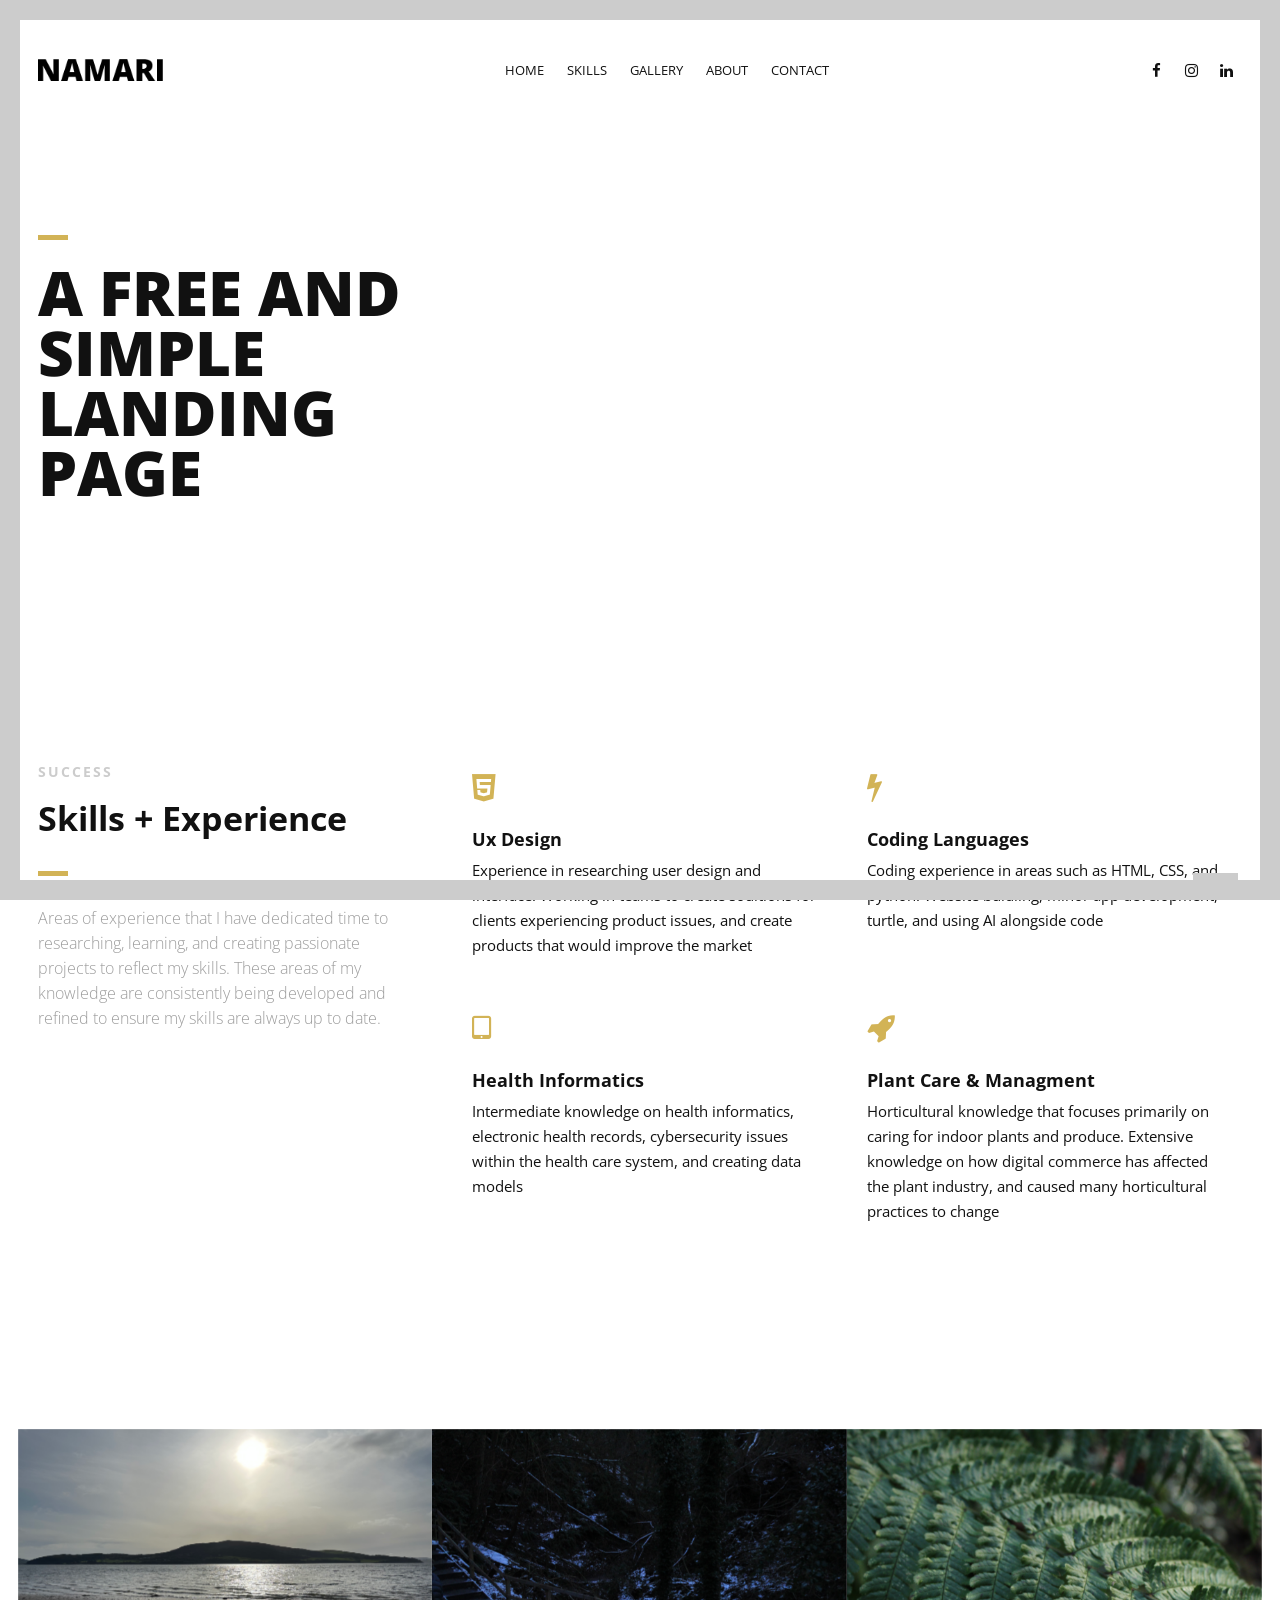
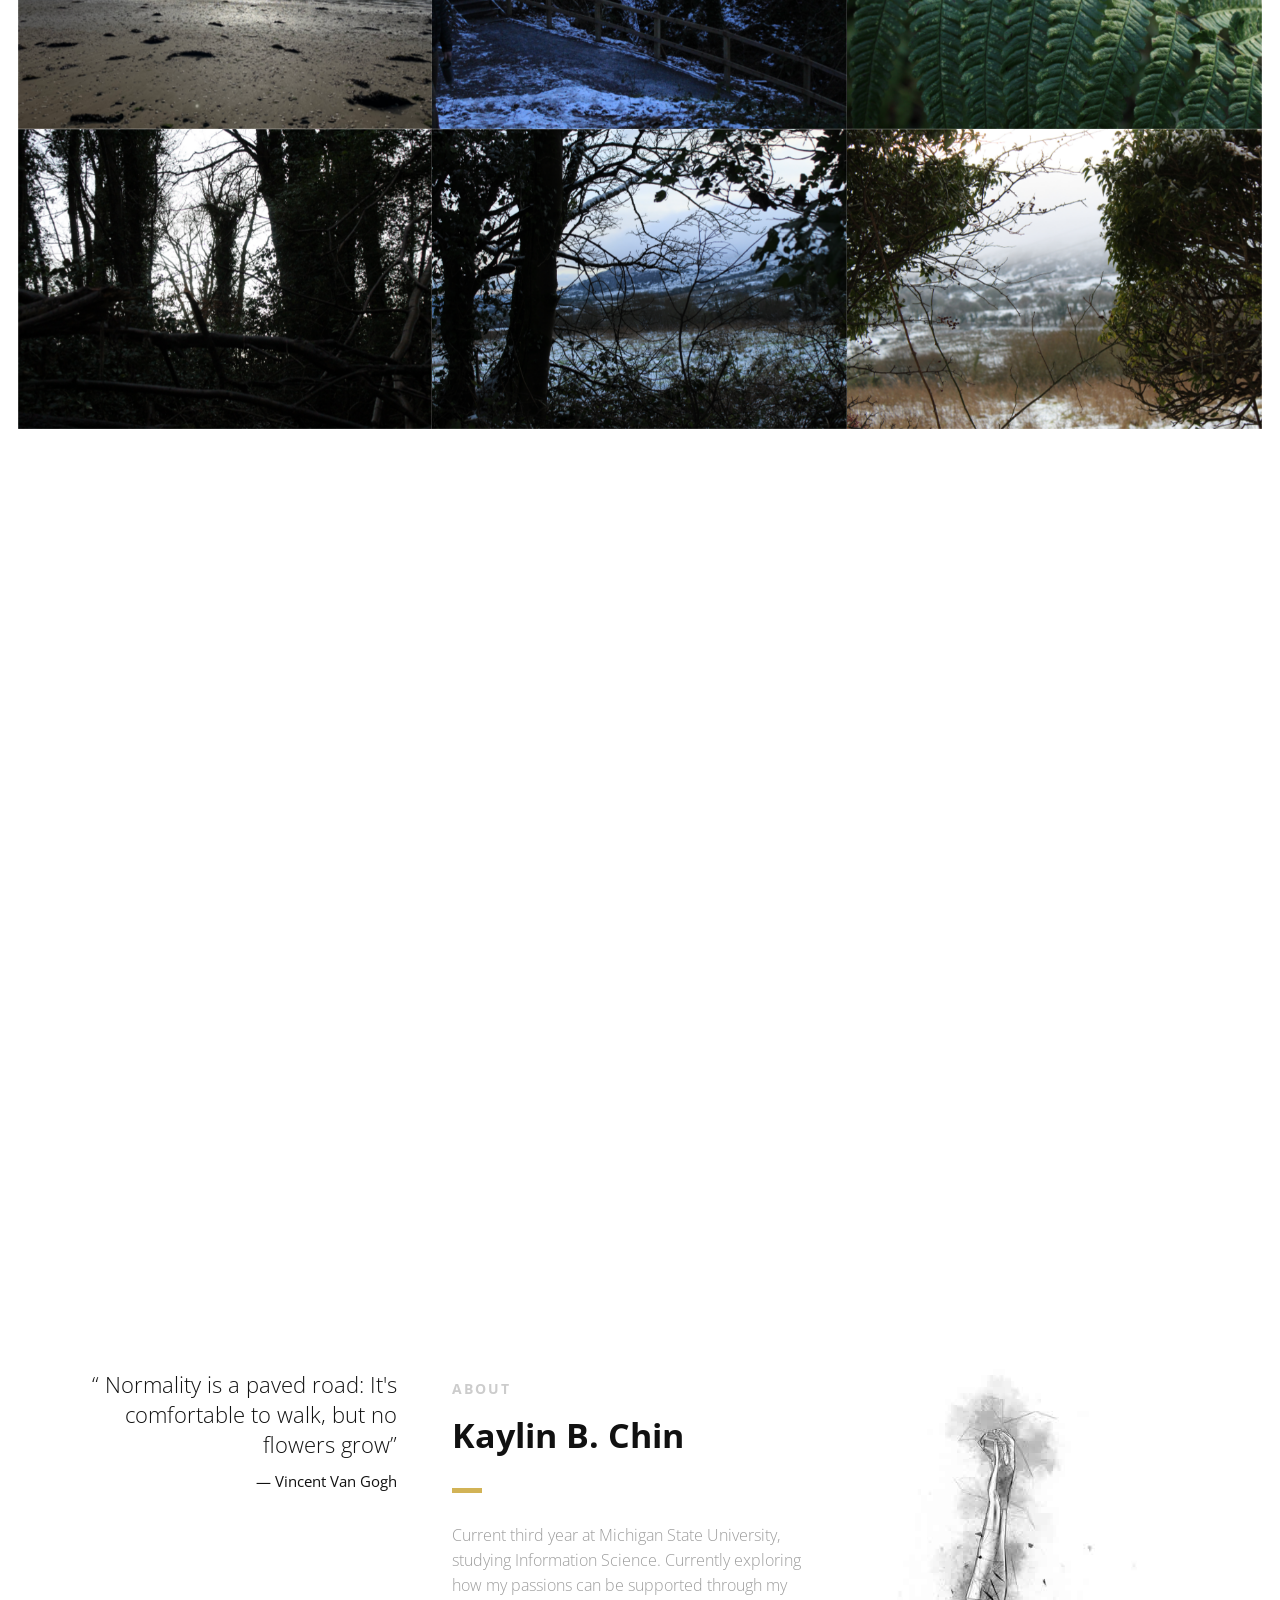
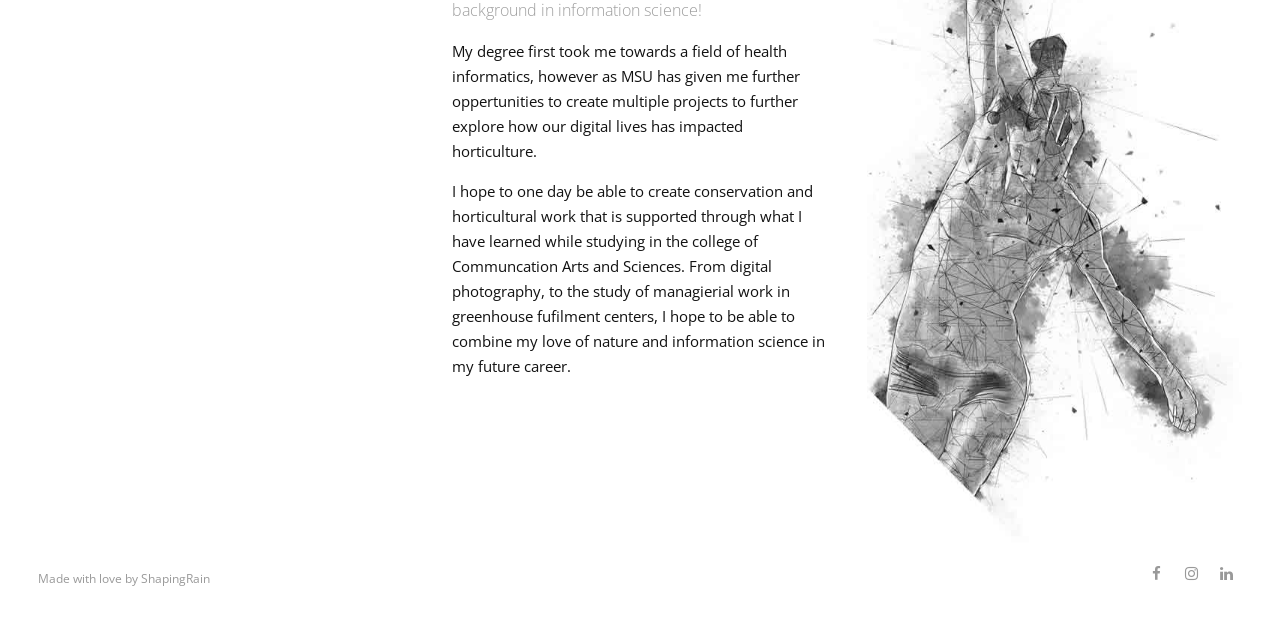
==== index.html @ 5a4e083d "skills disc" ====
<!DOCTYPE html>
<html>
<head lang="en">
    <meta charset="UTF-8">

    <!--Page Title-->
    <title>Namari - Free Landing Page Template</title>

    <!--Meta Keywords and Description-->
    <meta name="keywords" content="">
    <meta name="description" content="">
    <meta name="viewport" content="width=device-width, initial-scale=1.0, user-scalable=no"/>

    <!--Favicon-->
    <link rel="shortcut icon" href="images/favicon.ico" title="Favicon"/>

    <!-- Main CSS Files -->
    <link rel="stylesheet" href="css/style.css">

    <!-- Namari Color CSS -->
    <link rel="stylesheet" href="css/namari-color.css">

    <!--Icon Fonts - Font Awesome Icons-->
    <link rel="stylesheet" href="css/font-awesome.min.css">

    <!-- Animate CSS-->
    <link href="css/animate.css" rel="stylesheet" type="text/css">

    <!--Google Webfonts-->
    <link href='https://fonts.googleapis.com/css?family=Open+Sans:400,300,600,700,800' rel='stylesheet' type='text/css'>
</head>
<body>

<!-- Preloader -->
<div id="preloader">
    <div id="status" class="la-ball-triangle-path">
        <div></div>
        <div></div>
        <div></div>
    </div>
</div>
<!--End of Preloader-->

<div class="page-border" data-wow-duration="0.7s" data-wow-delay="0.2s">
    <div class="top-border wow fadeInDown animated" style="visibility: visible; animation-name: fadeInDown;"></div>
    <div class="right-border wow fadeInRight animated" style="visibility: visible; animation-name: fadeInRight;"></div>
    <div class="bottom-border wow fadeInUp animated" style="visibility: visible; animation-name: fadeInUp;"></div>
    <div class="left-border wow fadeInLeft animated" style="visibility: visible; animation-name: fadeInLeft;"></div>
</div>

<div id="wrapper">

    <header id="banner" class="scrollto clearfix" data-enllax-ratio=".5">
        <div id="header" class="nav-collapse">
            <div class="row clearfix">
                <div class="col-1">

                    <!--Logo-->
                    <div id="logo">

                        <!--Logo that is shown on the banner-->
                        <img src="images/logo.png" id="banner-logo" alt="Landing Page"/>
                        <!--End of Banner Logo-->

                        <!--The Logo that is shown on the sticky Navigation Bar-->
                        <img src="images/logo-2.png" id="navigation-logo" alt="Landing Page"/>
                        <!--End of Navigation Logo-->

                    </div>
                    <!--End of Logo-->

                    <aside>

                        <!--Social Icons in Header-->
                        <ul class="social-icons">
                            <li>
                                <a target="_blank" title="Facebook" href="https://www.facebook.com/profile.php?id=100092039207996">
                                    <i class="fa fa-facebook fa-1x"></i><span>Facebook</span>
                                </a>
                            </li>
                            <li>
                                <a target="_blank" title="Instagram" href="https://www.instagram.com/kaylin.c_/">
                                    <i class="fa fa-instagram fa-1x"></i><span>Instagram</span>
                                </a>
                            </li>
                            <li>
                                <a target="_blank" title="Linkedin" href="https://www.linkedin.com/in/kaylin-chin-30897630b/?skipRedirect=true">
                                    <i class="fa fa-linkedin fa-1x"></i><span>Linkedin</span>
                                </a>
                            </li>
                        </ul>
                        <!--End of Social Icons in Header-->

                    </aside>

                    <!--Main Navigation-->
                    <nav id="nav-main">
                        <ul>
                            <li>
                                <a href="#banner">Home</a>
                            </li>
                            <li>
                                <a href="#skills">Skills</a>
                            </li>
                            <li>
                                <a href="#gallery">Gallery</a>
                            </li>
                            <li>
                                <a href="#About">About</a>
                            </li>
                            <li>
                                <a href="/contact.html">Contact</a>
                            </li>
                        </ul>
                    </nav>
                    <!--End of Main Navigation-->

                    <div id="nav-trigger"><span></span></div>
                    <nav id="nav-mobile"></nav>

                </div>
            </div>
        </div><!--End of Header-->

        <!--Banner Content-->
        <div id="banner-content" class="row clearfix">

            <div class="col-38">

                <div class="section-heading">
                    <h1>A FREE AND SIMPLE LANDING PAGE</h1>
                </div>

            </div>

        </div><!--End of Row-->
    </header>

    <!--Main Content Area-->
    <main id="content">

        <!--Introduction-->
        <section id="skills" class="introduction scrollto">

            <div class="row clearfix">

                <div class="col-3">
                    <div class="section-heading">
                        <h3>SUCCESS</h3>
                        <h2 class="section-title">Skills + Experience</h2>
                        <p class="section-subtitle">Areas of experience that I have dedicated time to researching, learning, and creating passionate projects to reflect my skills. These areas of my knowledge are consistently being developed and refined to ensure my skills are always up to date.</p>
                    </div>

                </div>

                <div class="col-2-3">

                    <!--Icon Block 1-->
                    <div class="col-2 icon-block icon-top wow fadeInUp" data-wow-delay="0.1s">
                        <!--Icon-->
                        <div class="icon">
                            <i class="fa fa-html5 fa-2x"></i>
                        </div>
                        <!--Icon Block Description-->
                        <div class="icon-block-description">
                            <h4>Ux Design</h4>
                            <p>Experience in researching user design and interface. Working in teams to create soultions for clients experiencing product issues, and create products that would improve the market
                                </p>
                        </div>
                    </div>
                    <!--End of Icon Block-->

                    <!--Icon Block 2-->
                    <div class="col-2 icon-block icon-top wow fadeInUp" data-wow-delay="0.3s">
                        <!--Icon-->
                        <div class="icon">
                            <i class="fa fa-bolt fa-2x"></i>
                        </div>
                        <!--Icon Block Description-->
                        <div class="icon-block-description">
                            <h4>Coding Languages</h4>
                            <p>Coding experience in areas such as HTML, CSS, and python: Website buidling, minor app development, turtle, and using AI alongside code</p>
                        </div>
                    </div>
                    <!--End of Icon Block-->

                     <div class="clearfix"></div>

                    <!--Icon Block-->
                    <div class="col-2 icon-block icon-top wow fadeInUp" data-wow-delay="0.5s">
                        <!--Icon-->
                        <div class="icon">
                            <i class="fa fa-tablet fa-2x"></i>
                        </div>
                        <!--Icon Block Description-->
                        <div class="icon-block-description">
                            <h4>Health Informatics</h4>
                            <p>Intermediate knowledge on health informatics, electronic health records, cybersecurity issues within the health care system, and creating data models
                                </p>
                        </div>
                    </div>
                    <!--End of Icon Block-->

                    <!--Icon Block-->
                    <div class="col-2 icon-block icon-top wow fadeInUp" data-wow-delay="0.5s">
                        <!--Icon-->
                        <div class="icon">
                            <i class="fa fa-rocket fa-2x"></i>
                        </div>
                        <!--Icon Block Description-->
                        <div class="icon-block-description">
                            <h4>Plant Care &amp; Managment</h4>
                            <p>Horticultural knowledge that focuses primarily on caring for indoor plants and produce. Extensive knowledge on how digital commerce has affected the plant industry, and caused many horticultural practices to change 
                                </p>
                        </div>
                    </div>
                    <!--End of Icon Block-->

                </div>

            </div>


        </section>
        <!--End of Introduction-->


        <!--Gallery-->
        <aside id="gallery" class="row text-center scrollto clearfix" data-featherlight-gallery
                 data-featherlight-filter="a">

                <a href="images/myimage/beach.jpg" data-featherlight="image" class="col-3 wow fadeIn"
                   data-wow-delay="0.1s"><img src="images/myimage/beach.jpg" alt="beach"/></a>
                <a href="images/myimage/darkpath.jpg" data-featherlight="image" class="col-3 wow fadeIn"
                   data-wow-delay="0.3s"><img src="images/myimage/darkpath.jpg" alt="darkparth"/></a>
                <a href="images/myimage/fern.jpg" data-featherlight="image" class="col-3 wow fadeIn"
                   data-wow-delay="0.5s"><img src="images/myimage/fern.jpg" alt="fern"/></a>
                <a href="images/myimage/forest.jpg" data-featherlight="image" class="col-3 wow fadeIn"
                   data-wow-delay="1.1s"><img src="images/myimage/forest.jpg" alt="forest"/></a>
                <a href="images/myimage/lookthru.jpg" data-featherlight="image" class="col-3 wow fadeIn"
                   data-wow-delay="0.9s"><img src="images/myimage/lookthru.jpg" alt="lookthru"/></a>
                <a href="images/myimage/mountain1.jpg" data-featherlight="image" class="col-3 wow fadeIn"
                   data-wow-delay="0.7s"><img src="images/myimage/mountain1.jpg" alt="Landing Page"/></a>
        </aside>
        <!--End of Gallery-->
        <!--Gallery-->
        <aside id="gallery" class="row text-center scrollto clearfix" data-featherlight-gallery
                 data-featherlight-filter="a">

                <a href="images/myimage/GMG.jpg" data-featherlight="image" class="col-3 wow fadeIn"
                   data-wow-delay="0.1s"><img src="images/myimage/GMG.jpg" alt="Green Muse GH"/></a>
                <a href="images/myimage/romance.jpg" data-featherlight="image" class="col-3 wow fadeIn"
                   data-wow-delay="0.3s"><img src="images/myimage/romance.jpg" alt="romance"/></a>
                <a href="images/myimage/SMS4.jpg" data-featherlight="image" class="col-3 wow fadeIn"
                   data-wow-delay="0.5s"><img src="images/myimage/sms4.jpg" alt="sms4"/></a>
                <a href="images/myimage/Satis.jpg" data-featherlight="image" class="col-3 wow fadeIn"
                   data-wow-delay="1.1s"><img src="images/myimage/Satis.jpg" alt="satis"/></a>
                <a href="images/myimage/cyber.jpg" data-featherlight="image" class="col-3 wow fadeIn"
                   data-wow-delay="0.9s"><img src="images/myimage/cyber.jpg" alt="cyber"/></a>
                <a href="images/myimage/romanceessay.jpg" data-featherlight="image" class="col-3 wow fadeIn"
                   data-wow-delay="0.7s"><img src="images/myimage/romanceessay.jpg" alt="Landing Page"/></a>
        </aside>
        <!--End of Gallery-->

        <!--Content Section-->
        <div id="About" class="scrollto clearfix">

            <div class="row no-padding-bottom clearfix">


                <!--Content Left Side-->
                <div class="col-3">
                    <!--User Testimonial-->
                    <blockquote class="testimonial text-right bigtest">
                        <q> Normality is a paved road: It's comfortable to walk, but no flowers
                            grow</q>
                        <footer>— Vincent Van Gogh</footer>
                    </blockquote>
                    <!-- End of Testimonial-->

                </div>
                <!--End Content Left Side-->

                <!--Content of the Right Side-->
                <div class="col-3">
                    <div class="section-heading">
                        <h3>ABOUT</h3>
                        <h2 class="section-title">Kaylin B. Chin</h2>
                        <p class="section-subtitle">Current third year at Michigan State University, studying Information Science. Currently exploring how my passions can be supported through my background in information science!

                        </p>
                    </div>
                    <p>My degree first took me towards a field of health informatics, however as MSU has given me further oppertunities to create multiple projects to further explore how our digital lives has impacted horticulture. 
                    </p>
                    <p>
                       I hope to one day be able to create conservation and horticultural work that is supported through what I have learned while studying in the college of Communcation Arts and Sciences. From digital photography, to the study of managierial work in greenhouse fufilment centers, I hope to be able to combine my love of nature and information science in my future career. 
                    </p>
                </div>
                <!--End Content Right Side-->

                <div class="col-3">
                    <img src="images/dancer.jpg" alt="Dancer"/>
                </div>

            </div>


        </div>
    </main>
    <!--End Main Content Area-->


    <!--Footer-->
    <footer id="landing-footer" class="clearfix">
        <div class="row clearfix">

            <p id="copyright" class="col-2">Made with love by <a href="https://www.shapingrain.com">ShapingRain</a></p>

            <!--Social Icons in Footer-->
            <ul class="col-2 social-icons">
                <li>
                    <a target="_blank" title="Facebook" href="https://www.facebook.com/profile.php?id=100092039207996">
                        <i class="fa fa-facebook fa-1x"></i><span>Facebook</span>
                    </a>
                </li>
                <li>
                    <a target="_blank" title="Instagram" href="https://www.instagram.com/kaylin.c_/">
                        <i class="fa fa-instagram fa-1x"></i><span>Instagram</span>
                    </a>
                </li>
                <li>
                    <a target="_blank" title="Linkedin" href="https://www.linkedin.com/in/kaylin-chin-30897630b/?skipRedirect=true">
                        <i class="fa fa-linkedin fa-1x"></i><span>Linkedin</span>
                    </a>
                </li>
            </ul>
            <!--End of Social Icons in Footer-->
        </div>
    </footer>
    <!--End of Footer-->

</div>

<!-- Include JavaScript resources -->
<script src="js/jquery.1.8.3.min.js"></script>
<script src="js/wow.min.js"></script>
<script src="js/featherlight.min.js"></script>
<script src="js/featherlight.gallery.min.js"></script>
<script src="js/jquery.enllax.min.js"></script>
<script src="js/jquery.scrollUp.min.js"></script>
<script src="js/jquery.easing.min.js"></script>
<script src="js/jquery.stickyNavbar.min.js"></script>
<script src="js/jquery.waypoints.min.js"></script>
<script src="js/images-loaded.min.js"></script>
<script src="js/lightbox.min.js"></script>
<script src="js/site.js"></script>


</body>
</html>
---- css/style.css ----
/* Namari Landing Page v.1.1.0 Style Index - a free landing page by shapingrain.com

1. Default and Reset styles
- 1.1 Input Elements
2. Global elements
- 2.1 Header
- 2.2 Logo
- 2.3 Buttons
- 2.4 Navigation
- 2.5 Social Elements
- 2.6 Images
3. Fonts and Headings
4. Banner
- 4.1 SignUp Form
5. Content Elements
- 5.1 Icons
- 5.2 Parallax Elements
- 5.3 Divider
6. Landing Page Sections
- 6.1 Features
- 6.2 Testimonials
- 6.3 Gallery
- 6.4 Video
- 6.5 Clients
- 6.6 Pricing Table
7. Footer


/*------------------------------------------------------------------------------------------*/
/* 1. Defaults & Reset of specific styles across browsers */
/*------------------------------------------------------------------------------------------*/

*, *:before, *:after {
    -webkit-box-sizing: border-box;
    -moz-box-sizing: border-box;
    box-sizing: border-box;
}

body, div, dl, dt, dd, ul, ol, li, h1, h2, h3, h4, h5, h6, pre, form, blockquote, th, td {
    margin: 0;
    padding: 0;
    direction: ltr;
}

body {
    margin: 0;
    padding: 0;
    -webkit-font-smoothing: antialiased;
    overflow-x: hidden;
}

p {
    line-height: 25px;
}

.row img {
    height: auto;
    max-width: 100%;
}

a {
    text-decoration: none;
    line-height: inherit;
    -webkit-transition: opacity 0.3s ease-out;
    -moz-transition: opacity 0.3s ease-out;
    -o-transition: opacity 0.3s ease-out;
    transition: opacity 0.3s ease-out;
}

iframe {
    border: 0 !important;
}

.parallax-window {
    min-height: 400px;
    background: transparent;
}

figure {
    margin: 0;
}

/* Page Border */

.page-border {
    position: fixed;
    z-index: 999999;
    pointer-events: none;
}

.page-border .bottom-border, .page-border .left-border, .page-border .right-border, .page-border .top-border {
    background: #f3f3ef;
    position: fixed;
    z-index: 9999;
}

.page-border > .top-border, .page-border > .right-border, .page-border > .bottom-border, .page-border > .left-border {
    padding: 11px;
    background: #ccc;
}

.page-border .bottom-border, .page-border .top-border {
    width: 100%;
    padding: 10px;
    left: 0;
}

.page-border .left-border, .page-border .right-border {
    padding: 10px;
    height: 100%;
    top: 0;
}

.page-border .top-border {
    top: 0;
}

.page-border .right-border {
    right: 0;
}

.page-border .bottom-border {
    bottom: 0;
}

.page-border .left-border {
    left: 0;
}

#wrapper {
    margin:0 15px;
    padding: 15px 0;
    position: relative;
}


/* --------- 1.1 Input Elements ---------- */

input, textarea {
    border: 1px solid #e1e1e1;
    padding: 10px;
    -webkit-transition: all .3s linear;
    -moz-transition: all .3s linear;
    transition: all .3s linear;
    border-radius: 3px;
}

input {
    height: 40px;
    margin: 3px 0;
    outline: none;
    line-height: normal;
    font-size: 14px;
}

input[type="submit"] {
    cursor: pointer;
    border-style: solid;
    border-width: 2px;
    padding-top: 0;
    padding-bottom: 0;
}

select {
    border: 1px solid #e1e1e1;
    height: 40px;
    padding: 5px;
}

input:focus, textarea:focus {
    box-shadow: inset 0 1px 3px rgba(0, 0, 0, 0.1);
}

*:focus {
    outline: none;
}

/*------------------------------------------------------------------------------------------*/
/* 2. Layout Elements */
/*------------------------------------------------------------------------------------------*/

section {
    clear: both;
    overflow: visible;
}

/* Rows and Columns */

.row {
    max-width: 1245px;
    margin: 0 auto;
    padding: 75px 0;
    position: relative;
}

.no-padding-bottom .row, .no-padding-bottom div, .no-padding-bottom.row {
    padding-bottom: 0;
}

.no-padding-top.row, .no-padding-top div {
    padding-top: 0;
}

.big-padding-top {
    padding-top: 75px !important;
}

.big-padding-bottom {
    padding-bottom: 85px !important;
}

/* Targets all elements */

[class*='col-'] {
    float: left;
    padding: 20px;
}

#clients .col-2-3 [class*='col-'] {
    padding: 0;
}

/* Clearfix */

.clearfix:after {
    content: "";
    display: table;
    clear: both;
}

/* Main Widths */

.col-1 {
    width: 100%;
}

.col-2 {
    width: 50%;
}

.col-3 {
    width: 33.33%;
}

.col-4 {
    width: 25%;
}

.col-5 {
    width: 20%;
}

.col-6 {
    width: 16.6666666667%;
}

.col-7 {
    width: 14.2857142857%;
}

.col-8 {
    width: 12.5%;
}

.col-9 {
    width: 11.1111111111%;
}

.col-10 {
    width: 10%;
}

.col-11 {
    width: 9.09090909091%;
}

.col-12 {
    width: 8.33%;
}

.col-2-3 {
    width: 66.66%;
}

.col-3-4 {
    width: 75%;
}

.col-9-10 {
    width: 90%;
}

/* Golden Ratio */
.col-61 {
    width: 61.8%;
}

.col-38 {
    width: 38.2%;
}

/* --------- 2.1 Header --------- */

#header {
    height: 71px !important;
    overflow: visible;
    z-index: 9999;
    width: 100%;
    position: absolute !important;
}

#header .row {
    padding: 0;
}

#header aside {
    text-align: right;
}

#header ul {
    text-align: center;
}

#header li {
    display: inline-block;
    list-style: none;
    margin: 0;
}

/* --------- 2.2 Logo ---------- */

#logo {
    float: left;
    height: 71px;
    line-height: 66px;
    margin-right: 15px;
}

#logo h1, #logo h2 {
    display: inline-block;
}

#banner #logo h1 {
    font-size: 28px;
    margin-right: 10px;
    font-weight: 900;
    padding: 0;
}

#logo h2 {
    font-size: 18px;
    padding: 0;
}

#logo img {
    max-height: 22px;
    vertical-align: middle;
    margin-right: 15px;
}

#navigation-logo {
    display: none;
}

.nav-solid #logo #banner-logo {
    display: none;
}

.nav-solid #logo #navigation-logo {
    display: inline-block;
}

/* --------- 2.3 Buttons ---------- */

.call-to-action {
    padding: 35px 0 35px 0;
}

/*Style*/

.button {
    font-size: 16px;
    margin: 35px 0;
    padding: 11px 16px;
    -webkit-transition: all .3s linear;
    -moz-transition: all .3s linear;
    transition: all .3s linear;
    display: inline-block;
    border-width: 3px;
    border-style: solid;
}

/* Play Button */

#video-section {
    position:relative;
}

.play-video {
    height:110px;
    position:absolute;
    top:50%;
    margin-top:-110px;
    width:100%;
}

.play-icon {
    display: inline-block;
    font-size: 0px;
    cursor: pointer;
    margin: 45px auto;
    width: 110px;
    height: 110px;
    border-radius: 50%;
    text-align: center;
    position: relative;
    z-index: 1;
}

.play-icon:after {
    pointer-events: none;
    position: absolute;
    width: 100%;
    height: 100%;
    border-radius: 50%;
    content: '';
    -webkit-box-sizing: content-box;
    -moz-box-sizing: content-box;
    box-sizing: content-box;
}

.play-icon:before {
    font-family: 'fontawesome';
    content: '\f144';
    speak: none;
    font-size: 74px;
    line-height: 110px;
    font-style: normal;
    font-weight: normal;
    font-variant: normal;
    text-transform: none;
    display: block;
    -webkit-font-smoothing: antialiased;
    color:#fff;
}

.play-video .play-icon {
    background: rgba(255, 255, 255, 0.5);
    -webkit-transition: -webkit-transform ease-out 0.3s, background 0.4s;
    -moz-transition: -moz-transform ease-out 0.3s, background 0.4s;
    transition: transform ease-out 0.3s, background 0.4s;
}

.play-video .play-icon:after {
    top: 0;
    left: 0;
    padding: 0;
    z-index: -1;
    box-shadow: 0 0 0 2px rgba(255, 255, 255, 0.1);
    opacity: 0;
    -webkit-transform: scale(0.9);
    -moz-transform: scale(0.9);
    -ms-transform: scale(0.9);
    transform: scale(0.9);
}

.play-video .play-icon:hover {
    background: rgba(255, 255, 255, 0.05);
    -webkit-transform: scale(0.93);
    -moz-transform: scale(0.93);
    -ms-transform: scale(0.93);
    transform: scale(0.93);
    color: #fff;
}


/* --------- 2.4 Navigation ---------- */

#header {
    font-size: 13px;
}

#header aside {
    float: right;
}

#header nav ul {
    text-transform: uppercase;

}

#header nav a {
    height: 71px;
    line-height: 71px;
    display: block;
    padding: 0 10px;
}

#header nav a:hover {
    opacity: 0.6;
}

/*Navigation Solid*/

#header.nav-solid [class*='col-'] {
    padding: 0 20px;
}

#header.nav-solid {
    background: #fff;
    box-shadow: 2px 0px 3px rgba(0, 0, 0, 0.2);
    position: fixed !important;
    left:0;
}

#header.nav-solid nav a {
    border-bottom: 3px solid;
    border-color: #fff;
    -webkit-transition: all 0.3s ease-out;
    -moz-transition: all 0.3s ease-out;
    -o-transition: all 0.3s ease-out;
    transition: all 0.3s ease-out;
}

#header.nav-solid nav a:hover {
    opacity: 1;
}

/* Social Elements when Solid*/

#header.nav-solid .social-icons a {
    -webkit-transition: all 0.3s ease-out;
    -moz-transition: all 0.3s ease-out;
    -o-transition: all 0.3s ease-out;
    transition: all 0.3s ease-out;
    opacity: 0.5;
}

#header.nav-solid .social-icons a:hover {
    opacity: 1;
    color: #e4473c;
}

/* Responsive Nav Styling */

#nav-trigger {
    display: none;
    text-align: right;
}

#nav-trigger span {
    display: inline-block;
    width: 38px;
    height: 71px;
    color: #111;
    cursor: pointer;
    text-transform: uppercase;
    font-size: 22px;
    text-align: center;
    border-top-right-radius: 5px;
    border-top-left-radius: 5px;
    -webkit-transition: all 0.3s ease-out;
    -moz-transition: all 0.3s ease-out;
    -o-transition: all 0.3s ease-out;
    transition: all 0.3s ease-out;
}

#nav-trigger span:after {
    font-family: "fontAwesome";
    display: inline-block;
    width: 38px;
    height: 71px;
    line-height: 75px;
    text-align: center;
    content: "\f0c9";
    border-top-right-radius: 5px;
    border-top-left-radius: 5px;
}

#nav-trigger span.open:after {
    content: "\f00d";
}

#nav-trigger span:hover, .nav-solid #nav-trigger span.open:hover, .nav-solid #nav-trigger span:hover {
    opacity: 0.6;
}

#nav-trigger span.open, #nav-trigger span.open:hover {
    color: #111;
}

.nav-solid #nav-trigger span.open:hover {
    color: #999;
}

.nav-solid #nav-trigger span {
    color: #999;
    opacity: 1;
}

nav#nav-mobile {
    position: relative;
    display: none;
}

nav#nav-mobile ul {
    display: none;
    list-style-type: none;
    position: absolute;
    left: 0;
    right: 0;
    margin-left: -20px;
    margin-right: -20px;
    padding-top: 10px;
    padding-bottom: 10px;
    text-align: center;
    background-color: #fff;
    box-shadow: 0 5px 3px rgba(0, 0, 0, 0.2);
}

nav#nav-mobile ul:after {
    display: none;
}

nav#nav-mobile li {
    margin: 0 20px;
    float: none;
    text-align: left;
    border-bottom: 1px solid #e1e1e1;
}

nav#nav-mobile li:last-child {
    border-bottom: none;
}

.nav-solid nav#nav-mobile li {
    border-top: 1px solid #e1e1e1;
    border-bottom: none;
}

nav#nav-mobile a {
    display: block;
    padding: 12px 0;
    color: #333;
    width: 100%;
    height: auto;
    line-height: normal;
    display: block;
    border-bottom: none !important;
    -webkit-transition: all 0.3s ease-out;
    -moz-transition: all 0.3s ease-out;
    -o-transition: all 0.3s ease-out;
    transition: all 0.3s ease-out;
}

nav#nav-mobile a:hover {
    background: #fafafa;
    opacity: 1;
}

/* --------- 2.5 Social Elements ---------- */

#header .col-4 {
    text-align: right;
}

.social-icons {
    display: inline-block;
    list-style: none;
}

.social-icons a {
    display: inline-block;
    width: 32px;
    text-align: center;
}

.social-icons a:hover {
    opacity: 0.7;
}

.social-icons span {
    display: none;
}

#header .social-icons {
    margin-top: 27px;
}

/* --------- 2.6 Images ---------- */

/*Alignment*/

img {
    vertical-align: top;
}

.image-center {
    display: block;
    margin: 0 auto;
}

a img {
    border: none;
    -webkit-transition: all 0.3s ease-out;
    -moz-transition: all 0.3s ease-out;
    -o-transition: all 0.3s ease-out;
    transition: all 0.3s ease-out;
    -webkit-backface-visibility: hidden;
}

a img:hover {
    opacity: 0.7;
}

/*------------------------------------------------------------------------------------------*/
/* 3. Fonts */
/*------------------------------------------------------------------------------------------*/

h1 {
    padding: 20px 0;
}

h2 {
    padding: 14px 0;
}

h3 {
    padding: 10px 0;
}

h4 {
    padding: 7px 0;
}

h5 {
    padding: 7px 0;
}

h6 {
    padding: 7px 0;
}

/* Text Alignment */

.text-left {
    text-align: left;
}

.text-center {
    text-align: center;
}

.text-right {
    text-align: right;
}

/* Section Headings */

.section-heading {
    padding: 0 0 15px 0;
}

.section-subtitle {
    font-size: 18px;
    padding-top: 0;
}

.section-heading h3 {
    font-size: 14px;
    font-weight: bold;
    color: #ccc;
    letter-spacing: 2px;
    padding-bottom: 0;
}

/*------------------------------------------------------------------------------------------*/
/* 4. Banner */
/*------------------------------------------------------------------------------------------*/

#banner {
    background-size: cover;
}

#banner-content.row {
    padding-top: 170px;
    padding-bottom: 100px;
}

#banner h1 {
    padding-top: 5%;
}

#banner .section-heading:before {
    content: "";
    display: block;
    width: 30px;
    height: 5px;
    margin-top: 30px;
}



/*------------------------------------------------------------------------------------------*/
/* 5. Content Elements */
/*------------------------------------------------------------------------------------------*/

/* --------- 5.1 Icons ---------- */

/*Font Icon sizes*/

.fa-1x {
    font-size: 15px !important;
}

/*Icon Block*/

.icon-block {
    position: relative;
}

.icon-block h4 {
    font-weight: bold;
    padding-top: 0;
}

.icon-block .icon {
    position: absolute;
}

.icon-block p {
    margin-top: 0;
}

/* Icon Left*/

.icon-left .icon {
    left: 15;
}

.icon-left .icon-block-description {
    padding-left: 53px;
}

/* Icon Right */

.icon-right .icon {
    right: 15;
}

.icon-right .icon-block-description {
    padding-right: 53px;
}

/* Icon Above */

.icon-top {
    display: block;
}

.icon-top .icon {
    position: relative;
    display: block;
}

.icon-top .icon-block-description {
    padding-top: 25px;
}

/* --------- 5.2 Parallax Elements ---------- */

.banner-parallax-1, .banner-parallax-2, .banner-parallax-3 {
    min-height: 350px;
}

/* --------- 5.3 Divider ---------- */

.divider {
    position: relative;
    width: 40%;
    height: 20px;
    line-height: 20px;
    margin: 10px auto 5px auto;
    clear: both;
    text-align: center;
}

.divider-inner {
    position: absolute;
    height: 1px;
    width: 100%;
    top: 50%;
    margin-top: -1px;
    border-top: 1px solid;
    border-color: #e1e1e1;
}

.divider i {
    background: #fff;
    position: relative;
    top: -11px;
    padding: 0 5px 0 5px;
    color: #e1e1e1;
}

/*------------------------------------------------------------------------------------------*/
/* 6. Landing Page Sections */
/*------------------------------------------------------------------------------------------*/

/* --------- 6.1 Introduction ---------- */

.introduction img.featured {
    padding: 55px 0 0 0;
}

/* --------- 6.2 Features ---------- */

.features.row {
    padding-left: 5%;
    padding-right: 5%;
}

.features div:nth-child(4) {
    clear: both;
}

/* --------- 6.3 Testimonials ---------- */

.testimonial {
    padding: 15px;
}

blockquote {
    position: relative;
}

.testimonial img {
    max-height: 120px;
    border-radius: 250em;
}

.testimonial footer {
    padding-top: 12px;
}

/* Style Classic - Avatar above Testimonial */

.testimonial.classic img {
    display: inline-block;
    margin-bottom: 25px;
}

.testimonial.classic q {
    display: block;
}

.testimonial.classic footer:before {
    display: block;
    content: "";
    width: 30px;
    height: 4px;
    margin: 10px auto 15px auto;
}

/* Style Big */

.testimonial.bigtest {
    padding-top: 0;
}

.testimonial.bigtest q {
    font-size: 22px;
}

/* --------- 6.4 Gallery ---------- */

#gallery img {
    width: 100%;
    height: 300px;
    object-fit: cover;
}

#gallery [class*='col-'] {
    padding: 0;
}

#gallery a {
    display: inline-block;
    position: relative;
    overflow: hidden;
}

#gallery a:hover img {
    opacity: 0.15;
    -moz-backface-visibility: hidden;
}

#gallery a:before {
    font-size: 2.2em;
    font-style: normal;
    font-weight: normal;
    text-align: center;
    content: "+";
    width: 70px;
    height: 70px;
    border-radius: 100em;
    display: block;
    position: absolute;
    top: 55%;
    left: 50%;
    line-height: 72px;
    margin: -35px 0 0 -35px;
    opacity: 0;
    -webkit-transition: all .2s linear;
    -moz-transition: all .2s linear;
    transition: all .2s linear;
    vertical-align: middle;
}

#gallery a:hover:before {
    opacity: 1;
    top: 50%;
    left: 50%;
}

/**
 * Featherlight – ultra slim jQuery lightbox
 * Version 1.3.3 - http://noelboss.github.io/featherlight/
 *
 * Copyright 2015, Noël Raoul Bossart (http://www.noelboss.com)
 * MIT Licensed.
**/
@media all {
    .featherlight {
        display: none;

        /* dimensions: spanning the background from edge to edge */
        position: fixed;
        top: 0;
        right: 0;
        bottom: 0;
        left: 0;
        z-index: 2147483647; /* z-index needs to be >= elements on the site. */

        /* position: centering content */
        text-align: center;

        /* insures that the ::before pseudo element doesn't force wrap with fixed width content; */
        white-space: nowrap;

        /* styling */
        cursor: pointer;
        background: #333;
        /* IE8 "hack" for nested featherlights */
        background: rgba(0, 0, 0, 0);
    }

    /* support for nested featherlights. Does not work in IE8 (use JS to fix) */
    .featherlight:last-of-type {
        background: rgba(0, 0, 0, 0.8);
    }

    .featherlight:before {
        /* position: trick to center content vertically */
        content: '';
        display: inline-block;
        height: 100%;
        vertical-align: middle;
        margin-right: -0.25em;
    }

    .featherlight .featherlight-content {

        /* position: centering vertical and horizontal */
        text-align: left;
        vertical-align: middle;
        display: inline-block;

        /* dimensions: cut off images */
        overflow: auto;
        padding: 25px 0;
        border-bottom: 25px solid transparent;

        /* dimensions: handling small or empty content */
        min-width: 30%;

        /* dimensions: handling large content */
        margin-left: 5%;
        margin-right: 5%;
        max-height: 95%;

        /* styling */
        cursor: auto;

        /* reset white-space wrapping */
        white-space: normal;
    }

    /* contains the content */
    .featherlight .featherlight-inner {
        /* make sure its visible */
        display: block;
    }

    .featherlight .featherlight-close-icon {
        /* position: centering vertical and horizontal */
        position: absolute;
        z-index: 9999;
        top: 25px;
        right: 25px;

        /* dimensions: 25px x 25px */
        line-height: 25px;
        width: 25px;

        /* styling */
        cursor: pointer;
        text-align: center;
        color: #fff;
        font-family: "fontawesome";
        font-size: 22px;
        opacity: 0.5;
        -webkit-transition: all 0.3s ease-out;
        -moz-transition: all 0.3s ease-out;
        -o-transition: all 0.3s ease-out;
        transition: all 0.3s ease-out;
    }

    .featherlight .featherlight-close-icon:hover {
        opacity: 1;
    }

    .featherlight .featherlight-image {
        /* styling */
        max-height: 100%;
        max-width:100%;
    }

    .featherlight-iframe .featherlight-content {
        /* removed the border for image croping since iframe is edge to edge */
        border-bottom: 0;
        padding: 0;
    }

    .featherlight iframe {
        /* styling */
        border: none;
    }
}

/* handling phones and small screens */
@media only screen and (max-width: 1024px) {
    .featherlight .featherlight-content {
        /* dimensions: maximize lightbox with for small screens */
        margin-left: 10px;
        margin-right: 10px;
        max-height: 98%;

        padding: 10px 10px 0;
        border-bottom: 10px solid transparent;
    }

}

/* Gallery Styling */
@media all {
    .featherlight-next,
    .featherlight-previous {
        font-family: "fontawesome";
        font-size: 22px;
        display: block;
        position: absolute;
        top: 25px;
        right: 0;
        bottom: 0;
        left: 80%;
        cursor: pointer;
        /* preventing text selection */
        -webkit-touch-callout: none;
        -webkit-user-select: none;
        -khtml-user-select: none;
        -moz-user-select: none;
        -ms-user-select: none;
        user-select: none;
        /* IE9 hack, otherwise navigation doesn't appear */
        background: rgba(0, 0, 0, 0);
        -webkit-transition: all 0.3s ease-out;
        -moz-transition: all 0.3s ease-out;
        -o-transition: all 0.3s ease-out;
        transition: all 0.3s ease-out;
    }

    .featherlight-previous {
        left: 0;
        right: 80%;
    }

    .featherlight-next span,
    .featherlight-previous span {
        display: inline-block;
        opacity: 0.3;
        position: absolute;
        top: 50%;
        width: 100%;
        font-size: 80px;
        line-height: 80px;

        /* center vertically */
        margin-top: -40px;
        color: #fff;
        font-style: normal;
        font-weight: normal;
        -webkit-transition: all 0.3s ease-out;
        -moz-transition: all 0.3s ease-out;
        -o-transition: all 0.3s ease-out;
        transition: all 0.3s ease-out;
    }

    .featherlight-next span {
        text-align: right;
        left: auto;
        right: 7%;
    }

    .featherlight-previous span {
        text-align: left;
        left: 7%;
    }

    .featherlight-next:hover span,
    .featherlight-previous:hover span {
        display: inline-block;
        opacity: 1;
    }

    /* Hide navigation while loading */
    .featherlight-loading .featherlight-previous, .featherlight-loading .featherlight-next {
        display: none;
    }
}

/* Always display arrows on touch devices */
@media only screen and (max-device-width: 1024px) {
    .featherlight-next:hover,
    .featherlight-previous:hover {
        background: none;
    }

    .featherlight-next span,
    .featherlight-previous span {
        display: block;
    }
}

/* handling phones and small screens */
@media only screen and (max-width: 1024px) {
    .featherlight-next,
    .featherlight-previous {
        top: 10px;
        right: 10px;
        left: 85%;
    }

    .featherlight-previous {
        left: 10px;
        right: 85%;
    }

    .featherlight-next span,
    .featherlight-previous span {
        margin-top: -30px;
        font-size: 40px;
    }
}

/* --------- 6.5 Video ---------- */

#video-box {
    color:#fff;
    position:relative;
    overflow:hidden;
    text-align:center;
}

.video_container, .easyContainer {
    position: relative;
    padding-bottom: 56.25%; /* 16/9 ratio */
    margin: 0;
    padding-top: 0; /* IE6 workaround*/
    height: 0;
    overflow: hidden;
}

.video_container iframe, .video_container object, .video_container embed {
    position: absolute;
    top: 0;
    left: 0;
    width: 100% !important;
    height: 100% !important;
}

.slvj-lightbox iframe, .slvj-lightbox object, .slvj-lightbox embed {
    width: 100% !important;
    height: 529px !important;
}

.videojs-background-wrap {
    overflow: hidden;
    position: absolute;
    height: 100%;
    width: 100%;
    top: 0;
    left: 0;
    z-index: -998;
}

#slvj-window {
    width: 100%;
    min-height: 100%;
    z-index: 9999999999;
    background: rgba(0, 0, 0, 0.8);
    position: fixed;
    top: 0;
    left: 0;
}

#slvj-window,
#slvj-window * {
    -webkit-box-sizing: border-box;
    -moz-box-sizing: border-box;
    box-sizing: border-box;
}

#slvj-background-close {
    width: 100%;
    min-height: 100%;
    z-index: 31;
    position: fixed;
    top: 0;
    left: 0;
}

#slvj-back-lightbox {
    max-width: 940px;
    max-height: 529px;
    z-index: 32;
    text-align: center;
    margin: 0 auto;
}

.slvj-lightbox {
    width: 100%;
    height: 100%;
    margin: 0;
    z-index: 53;
}

#slvj-close-icon:before {
    font-family: "fontawesome";
    color: #fff;
    content: '\f00d';
    font-size: 22px;
    opacity: 0.5;
    -webkit-transition: all 0.3s ease-out;
    -moz-transition: all 0.3s ease-out;
    -o-transition: all 0.3s ease-out;
    transition: all 0.3s ease-out;
    z-index: 99999;
    height: 22px;
    width: 22px;
    position: absolute;
    top: 15px;
    right: 15px;
    cursor: pointer;
}

#slvj-close-icon:before:hover {
    opacity: 1;
    cursor: pointer;
}

/* --------- 6.6 Clients ---------- */

#contact-form {
    scroll-margin-top: 80px;
}


#contacts a {
    display: block;
    text-align: center;
    position: relative;
    text-transform: uppercase;
    font-weight: bold;
    color: #fff;
}

#contacts img {
    display: inline-block;
    padding: 15px 25px;
}

.contacts-overlay {
    background: rgba(0, 0, 0, 0.8);
    position: absolute;
    top: 0;
    right: 0;
    bottom: 0;
    left: 0;
    width: 100%;
    height: 100%;
    opacity: 0;
    -webkit-transition: all 0.3s ease-out;
    -moz-transition: all 0.3s ease-out;
    -o-transition: all 0.3s ease-out;
    transition: all 0.3s ease-out;
}

#contacts a:hover .client-overlay {
    opacity: 1;
}

.contacts-overlay span {
    position: absolute;
    top: 48%;
    left: 0;
    width: 100%;
    text-align: center;
    display: inline-block;
}

/* --------- 6.7 Pricing Table ---------- */

.pricing-block-content {
    background: #fff;
    padding: 25px 0 25px 0;
    box-shadow: 0px 1px 2px rgba(0, 0, 0, 0.07);
    transition: all 0.2s ease-in-out 0s;
    position: relative;
    border: 10px solid #fff;
}


.pricing-block ul {
    list-style: none;
    margin: 25px 0 25px 0;
}

.pricing-block li {
    padding: 14px 0;
    border-bottom: 1px dotted #e1e1e1;
}

.pricing-block li:last-of-type {
    border:none;
}

.pricing-block h3 {
    font-size:17px;
    text-transform:uppercase;
    padding-bottom:0;
}

.pricing-sub {
    font-style: italic;
    color:#ccc;
    margin:0 0 25px 0;
}

/*Price*/

.pricing {
    background: #f5f5f5;
    padding: 25px;
    position: relative;
}

.price {
    display: inline-block;
    font-size: 62px;
    font-weight: 700;
    position: relative;
}

.price span {
    position: absolute;
    top: 0;
    left: -20px;
    font-size: 22px;
}

.pricing  p {
    font-style:italic;
    color:#b4b4b4;
    line-height:auto;
    margin:0;
}



/*------------------------------------------------------------------------------------------*/
/* 7. Footer */
/*------------------------------------------------------------------------------------------*/

#landing-footer {
    clear: both;
}

#landing-footer .row {
    padding: 0;
}

#landing-footer p {
    margin: 0;
}

#landing-footer ul {
    list-style: none;
    text-align: right;
}

#landing-footer li {
    display: inline-block;
}

/* Scroll Up */

#scrollUp {
    bottom: 15px;
    right: 30px;
    width: 70px;
    height: 80px;
    margin-bottom: -10px;
    padding: 0 5px 20px 5px;
    text-align: center;
    text-decoration: none;
    color: #fff;
    -webkit-transition: margin-bottom 150ms linear;
    -moz-transition: margin-bottom 150ms linear;
    -o-transition: margin-bottom 150ms linear;
    transition: margin-bottom 150ms linear;
}

#scrollUp:hover {
    margin-bottom: 0;
}

#scrollUp:before {
    background: #ccc;
    font-family: "fontawesome";
    font-size: 2.4em;
    font-style: normal;
    font-weight: normal;
    text-align: center;
    color: #fff;
    width: 45px;
    height: 45px;
    display: inline-block;
    line-height: 45px;
    content: "\f106";
    opacity: 1;
}


/*!
 * Load Awesome v1.1.0 (http://github.danielcardoso.net/load-awesome/)
 * Copyright 2015 Daniel Cardoso <@DanielCardoso>
 * Licensed under MIT
 */
.la-ball-triangle-path,
.la-ball-triangle-path > div {
    position: relative;
    -webkit-box-sizing: border-box;
    -moz-box-sizing: border-box;
    box-sizing: border-box;
}

.la-ball-triangle-path {
    display: block;
    font-size: 0;
    color: #fff;
}

.la-ball-triangle-path.la-dark {
    color: #333;
}

.la-ball-triangle-path > div {
    display: inline-block;
    float: none;
    background-color: currentColor;
    border: 0 solid currentColor;
}

.la-ball-triangle-path {
    width: 32px;
    height: 32px;
}

.la-ball-triangle-path > div {
    position: absolute;
    top: 0;
    left: 0;
    width: 10px;
    height: 10px;
    border-radius: 100%;
}

.la-ball-triangle-path > div:nth-child(1) {
    -webkit-animation: ball-triangle-path-ball-one 2s 0s ease-in-out infinite;
    -moz-animation: ball-triangle-path-ball-one 2s 0s ease-in-out infinite;
    -o-animation: ball-triangle-path-ball-one 2s 0s ease-in-out infinite;
    animation: ball-triangle-path-ball-one 2s 0s ease-in-out infinite;
}

.la-ball-triangle-path > div:nth-child(2) {
    -webkit-animation: ball-triangle-path-ball-two 2s 0s ease-in-out infinite;
    -moz-animation: ball-triangle-path-ball-two 2s 0s ease-in-out infinite;
    -o-animation: ball-triangle-path-ball-two 2s 0s ease-in-out infinite;
    animation: ball-triangle-path-ball-two 2s 0s ease-in-out infinite;
}

.la-ball-triangle-path > div:nth-child(3) {
    -webkit-animation: ball-triangle-path-ball-tree 2s 0s ease-in-out infinite;
    -moz-animation: ball-triangle-path-ball-tree 2s 0s ease-in-out infinite;
    -o-animation: ball-triangle-path-ball-tree 2s 0s ease-in-out infinite;
    animation: ball-triangle-path-ball-tree 2s 0s ease-in-out infinite;
}

.la-ball-triangle-path.la-sm {
    width: 16px;
    height: 16px;
}

.la-ball-triangle-path.la-sm > div {
    width: 4px;
    height: 4px;
}

.la-ball-triangle-path.la-2x {
    width: 64px;
    height: 64px;
}

.la-ball-triangle-path.la-2x > div {
    width: 20px;
    height: 20px;
}

.la-ball-triangle-path.la-3x {
    width: 96px;
    height: 96px;
}

.la-ball-triangle-path.la-3x > div {
    width: 30px;
    height: 30px;
}

/*
 * Animations
 */
@-webkit-keyframes ball-triangle-path-ball-one {
    0% {
        -webkit-transform: translate(0, 220%);
        transform: translate(0, 220%);
    }
    17% {
        opacity: .25;
    }
    33% {
        opacity: 1;
        -webkit-transform: translate(110%, 0);
        transform: translate(110%, 0);
    }
    50% {
        opacity: .25;
    }
    66% {
        opacity: 1;
        -webkit-transform: translate(220%, 220%);
        transform: translate(220%, 220%);
    }
    83% {
        opacity: .25;
    }
    100% {
        opacity: 1;
        -webkit-transform: translate(0, 220%);
        transform: translate(0, 220%);
    }
}

@-moz-keyframes ball-triangle-path-ball-one {
    0% {
        -moz-transform: translate(0, 220%);
        transform: translate(0, 220%);
    }
    17% {
        opacity: .25;
    }
    33% {
        opacity: 1;
        -moz-transform: translate(110%, 0);
        transform: translate(110%, 0);
    }
    50% {
        opacity: .25;
    }
    66% {
        opacity: 1;
        -moz-transform: translate(220%, 220%);
        transform: translate(220%, 220%);
    }
    83% {
        opacity: .25;
    }
    100% {
        opacity: 1;
        -moz-transform: translate(0, 220%);
        transform: translate(0, 220%);
    }
}

@-o-keyframes ball-triangle-path-ball-one {
    0% {
        -o-transform: translate(0, 220%);
        transform: translate(0, 220%);
    }
    17% {
        opacity: .25;
    }
    33% {
        opacity: 1;
        -o-transform: translate(110%, 0);
        transform: translate(110%, 0);
    }
    50% {
        opacity: .25;
    }
    66% {
        opacity: 1;
        -o-transform: translate(220%, 220%);
        transform: translate(220%, 220%);
    }
    83% {
        opacity: .25;
    }
    100% {
        opacity: 1;
        -o-transform: translate(0, 220%);
        transform: translate(0, 220%);
    }
}

@keyframes ball-triangle-path-ball-one {
    0% {
        -webkit-transform: translate(0, 220%);
        -moz-transform: translate(0, 220%);
        -o-transform: translate(0, 220%);
        transform: translate(0, 220%);
    }
    17% {
        opacity: .25;
    }
    33% {
        opacity: 1;
        -webkit-transform: translate(110%, 0);
        -moz-transform: translate(110%, 0);
        -o-transform: translate(110%, 0);
        transform: translate(110%, 0);
    }
    50% {
        opacity: .25;
    }
    66% {
        opacity: 1;
        -webkit-transform: translate(220%, 220%);
        -moz-transform: translate(220%, 220%);
        -o-transform: translate(220%, 220%);
        transform: translate(220%, 220%);
    }
    83% {
        opacity: .25;
    }
    100% {
        opacity: 1;
        -webkit-transform: translate(0, 220%);
        -moz-transform: translate(0, 220%);
        -o-transform: translate(0, 220%);
        transform: translate(0, 220%);
    }
}

@-webkit-keyframes ball-triangle-path-ball-two {
    0% {
        -webkit-transform: translate(110%, 0);
        transform: translate(110%, 0);
    }
    17% {
        opacity: .25;
    }
    33% {
        opacity: 1;
        -webkit-transform: translate(220%, 220%);
        transform: translate(220%, 220%);
    }
    50% {
        opacity: .25;
    }
    66% {
        opacity: 1;
        -webkit-transform: translate(0, 220%);
        transform: translate(0, 220%);
    }
    83% {
        opacity: .25;
    }
    100% {
        opacity: 1;
        -webkit-transform: translate(110%, 0);
        transform: translate(110%, 0);
    }
}

@-moz-keyframes ball-triangle-path-ball-two {
    0% {
        -moz-transform: translate(110%, 0);
        transform: translate(110%, 0);
    }
    17% {
        opacity: .25;
    }
    33% {
        opacity: 1;
        -moz-transform: translate(220%, 220%);
        transform: translate(220%, 220%);
    }
    50% {
        opacity: .25;
    }
    66% {
        opacity: 1;
        -moz-transform: translate(0, 220%);
        transform: translate(0, 220%);
    }
    83% {
        opacity: .25;
    }
    100% {
        opacity: 1;
        -moz-transform: translate(110%, 0);
        transform: translate(110%, 0);
    }
}

@-o-keyframes ball-triangle-path-ball-two {
    0% {
        -o-transform: translate(110%, 0);
        transform: translate(110%, 0);
    }
    17% {
        opacity: .25;
    }
    33% {
        opacity: 1;
        -o-transform: translate(220%, 220%);
        transform: translate(220%, 220%);
    }
    50% {
        opacity: .25;
    }
    66% {
        opacity: 1;
        -o-transform: translate(0, 220%);
        transform: translate(0, 220%);
    }
    83% {
        opacity: .25;
    }
    100% {
        opacity: 1;
        -o-transform: translate(110%, 0);
        transform: translate(110%, 0);
    }
}

@keyframes ball-triangle-path-ball-two {
    0% {
        -webkit-transform: translate(110%, 0);
        -moz-transform: translate(110%, 0);
        -o-transform: translate(110%, 0);
        transform: translate(110%, 0);
    }
    17% {
        opacity: .25;
    }
    33% {
        opacity: 1;
        -webkit-transform: translate(220%, 220%);
        -moz-transform: translate(220%, 220%);
        -o-transform: translate(220%, 220%);
        transform: translate(220%, 220%);
    }
    50% {
        opacity: .25;
    }
    66% {
        opacity: 1;
        -webkit-transform: translate(0, 220%);
        -moz-transform: translate(0, 220%);
        -o-transform: translate(0, 220%);
        transform: translate(0, 220%);
    }
    83% {
        opacity: .25;
    }
    100% {
        opacity: 1;
        -webkit-transform: translate(110%, 0);
        -moz-transform: translate(110%, 0);
        -o-transform: translate(110%, 0);
        transform: translate(110%, 0);
    }
}

@-webkit-keyframes ball-triangle-path-ball-tree {
    0% {
        -webkit-transform: translate(220%, 220%);
        transform: translate(220%, 220%);
    }
    17% {
        opacity: .25;
    }
    33% {
        opacity: 1;
        -webkit-transform: translate(0, 220%);
        transform: translate(0, 220%);
    }
    50% {
        opacity: .25;
    }
    66% {
        opacity: 1;
        -webkit-transform: translate(110%, 0);
        transform: translate(110%, 0);
    }
    83% {
        opacity: .25;
    }
    100% {
        opacity: 1;
        -webkit-transform: translate(220%, 220%);
        transform: translate(220%, 220%);
    }
}

@-moz-keyframes ball-triangle-path-ball-tree {
    0% {
        -moz-transform: translate(220%, 220%);
        transform: translate(220%, 220%);
    }
    17% {
        opacity: .25;
    }
    33% {
        opacity: 1;
        -moz-transform: translate(0, 220%);
        transform: translate(0, 220%);
    }
    50% {
        opacity: .25;
    }
    66% {
        opacity: 1;
        -moz-transform: translate(110%, 0);
        transform: translate(110%, 0);
    }
    83% {
        opacity: .25;
    }
    100% {
        opacity: 1;
        -moz-transform: translate(220%, 220%);
        transform: translate(220%, 220%);
    }
}

@-o-keyframes ball-triangle-path-ball-tree {
    0% {
        -o-transform: translate(220%, 220%);
        transform: translate(220%, 220%);
    }
    17% {
        opacity: .25;
    }
    33% {
        opacity: 1;
        -o-transform: translate(0, 220%);
        transform: translate(0, 220%);
    }
    50% {
        opacity: .25;
    }
    66% {
        opacity: 1;
        -o-transform: translate(110%, 0);
        transform: translate(110%, 0);
    }
    83% {
        opacity: .25;
    }
    100% {
        opacity: 1;
        -o-transform: translate(220%, 220%);
        transform: translate(220%, 220%);
    }
}

@keyframes ball-triangle-path-ball-tree {
    0% {
        -webkit-transform: translate(220%, 220%);
        -moz-transform: translate(220%, 220%);
        -o-transform: translate(220%, 220%);
        transform: translate(220%, 220%);
    }
    17% {
        opacity: .25;
    }
    33% {
        opacity: 1;
        -webkit-transform: translate(0, 220%);
        -moz-transform: translate(0, 220%);
        -o-transform: translate(0, 220%);
        transform: translate(0, 220%);
    }
    50% {
        opacity: .25;
    }
    66% {
        opacity: 1;
        -webkit-transform: translate(110%, 0);
        -moz-transform: translate(110%, 0);
        -o-transform: translate(110%, 0);
        transform: translate(110%, 0);
    }
    83% {
        opacity: .25;
    }
    100% {
        opacity: 1;
        -webkit-transform: translate(220%, 220%);
        -moz-transform: translate(220%, 220%);
        -o-transform: translate(220%, 220%);
        transform: translate(220%, 220%);
    }
}

/*------------------------------------------------------------------------------------------*/
/* Responsive Elements */
/*------------------------------------------------------------------------------------------*/

/* =Media Queries for Nav
===============================*/
@media all and (max-width: 1024px) {
    #nav-trigger {
        display: block;
    }

    nav#nav-main {
        display: none;
    }

    nav#nav-mobile {
        display: block;
    }

    nav#nav-mobile li {
        display: block;
    }

    #header aside {
        display: none;
    }
}

/* Landscape mobile & down
===============================*/
@media (max-width: 480px) {

    #wrapper {
        margin:0;
        padding:0;
    }

    .page-border, #scrollUp, #scrollUp:before {
        display:none;
    }

    .row {
        padding: 15px !important;
    }

    .col-1, .col-2, .col-3, .col-4, .col-5, .col-6, .col-7, .col-8, .col-9, .col-10, .col-11, .col-12, .col-2-3, .col-3-4, .col-9-10, .col-61, .col-38, .row {
        width: 100%;
    }

    .col-1, .col-2, .col-3, .col-4, .col-5, .col-6, .col-7, .col-8, .col-9, .col-10, .col-11, .col-12, .col-2-3, .col-3-4, .col-9-10, .col-61, .col-38 {
        padding-right: 0;
        padding-left: 0;
    }

    /*-----------------Header Elements-----------------*/
    #header .row {
        padding: 0 15px !important;
    }

    #header.nav-solid [class*="col-"] {
        padding: 0;
    }

    /*Logo*/
    #logo h2 {
        padding: 0;
    }

    /* Social */
    #header aside {
        clear: both;
        padding: 0;
    }

    #header ul.social-icons {
        margin-top: 0;
    }

    #banner-content.row {
        padding-top: 85px !important;
    }

    /*-----------------Sections-----------------*/

    /* Call to Action*/
    .call-to-action {
        padding-bottom: 25px;
    }

    /* Video */
    .slvj-lightbox iframe, .slvj-lightbox object, .slvj-lightbox embed {
        height: 270px !important;
    }

    /* Footer */
    #landing-footer #copyright {
        float: left;
        width: 50%;
    }

    #landing-footer .social-icons {
        float: right;
        width: 50%;
    }

    /*-----------------Typography-----------------*/
    h1 {
        font-size: 38px;
    }

    #banner h1 {
        font-size: 48px;
    }

    /* Hide Elements */
    a#scrollUp {
        display: none !important;
    }

}

/* Mobile to Tablet Portrait
===============================*/
@media (min-width: 480px) and (max-width: 767px) {

    #wrapper {
        margin:0;
        padding:0;
    }

    .page-border, #scrollUp, #scrollUp:before {
        display:none;
    }


    .row {
        padding: 15px 0 !important;
    }

    .col-1, .col-2, .col-5, .col-7, .col-9, .col-11, .col-2-3, .col-3-4, .col-61, .col-38, .row {
        width: 100%;
    }

    .col-3, .col-4, .col-6, .col-8, .col-10, .col-12 {
        width: 50%;
    }

    /*-----------------Header Elements-----------------*/
    #header .row {
        padding: 0 !important;
    }

    #header aside {
        display: inline-block;
        position: absolute;
        top: 40px;
        right: 60px;
        padding-top:3px;
        padding-right: 5px;
    }

    #header.nav-solid aside {
        top: 20px;
    }

    #header aside ul {
        margin-top: 0 !important;
        padding-top: 6px;
    }

    #banner-content.row {
        padding-top: 85px !important;
    }

    /*Navigation*/
    nav#nav-mobile ul {
        margin-left: -40px;
        margin-right: -40px;
        padding-left: 20px;
        padding-right: 20px;
    }

    /*-----------------Sections-----------------*/

    /* Video */
    .slvj-lightbox iframe, .slvj-lightbox object, .slvj-lightbox embed {
        height: 370px !important;
    }

    /* Footer */
    #landing-footer #copyright {
        float: left;
        width: 50%;
    }

    #landing-footer .social-icons {
        float: right;
        width: 50%;
    }

}

/* Landscape Tablet to Desktop
===============================*/
@media (min-width: 768px) and (max-width: 1024px) {

    #wrapper {
        margin:0;
        padding:0;
    }

    .page-border {
        display:none;
    }

    .big-padding-top {
        padding-top: 45px !important;
    }

    /*-----------------Header Elements-----------------*/
    #header aside {
        display: inline-block;
        position: absolute;
        top: 40px;
        right: 60px;
        padding-top:3px;
        padding-right: 5px;
    }

    #header.nav-solid aside {
        top: 20px;
    }

    #header aside ul {
        margin-top: 0 !important;
        padding-top: 6px;
    }

    /*Navigation*/
    nav#nav-mobile ul {
        margin-left: -40px;
        margin-right: -40px;
        padding-left: 20px;
        padding-right: 20px;
    }

    /*-----------------Sections-----------------*/

    /* Video */
    .slvj-lightbox iframe, .slvj-lightbox object, .slvj-lightbox embed {
        height: 432px !important;
    }

}

#preloader {
    display: none !important;
}

body {
    overflow-y: auto !important;
}
---- css/namari-color.css ----
/* Namari Landing Page Dynamic Style Index

1. Website Default Styling
2. Navigation
3. Primary and Secondary Colors
4. Banner
5. Typography
6. Buttons
7. Footer


/*------------------------------------------------------------------------------------------*/
/* 1. Website Default Styling */
/*------------------------------------------------------------------------------------------*/


body {
    background:#fff;
}


/* Default Link Color */

a, .la-ball-triangle-path {
    color:#d2b356;
}

a:hover, #header.nav-solid nav a:hover {
    color:#d2b356;
}

/* Default Icon Color */

.icon i {
    color:#d2b356;
}

/* Border Color */

#banner .section-heading:before, .testimonial.classic footer:before {
    background: #d2b356;
}

.pricing-block-content:hover {
    border-color:#d2b356;
}


/*------------------------------------------------------------------------------------------*/
/* 2. Navigation */
/*------------------------------------------------------------------------------------------*/


/* Transparent Navigation Color on a Banner */

#header nav a, #header i {
    color:#111;
}


/* Navigation Colors when the Navigation is sticky and solid */ 

#header.nav-solid, #header.nav-solid a, #header.nav-solid i, #nav-mobile ul li a {
    color:#333;
}


/* Navigation Active State */

#header.nav-solid .active {
    color: #d2b356;
    border-color: #d2b356;
}    



/*------------------------------------------------------------------------------------------*/
/* 3. Primary and Secondary Colors */
/*------------------------------------------------------------------------------------------*/


/* Primary Background and Text Colors */

.primary-color, .featured .pricing {
    background-color:#d2b356;
}

.primary-color, .primary-color .section-title, .primary-color .section-subtitle, .featured .pricing, .featured .pricing p {
    color:#fff;    
}

.section-heading h2:after {
    background:#d2b356;
    content:"";
    display:block;
    width:30px;
    height:5px;
    margin-top:30px;
}

.text-center .section-heading h2:after {
    margin:30px auto 25px auto;
}

/* Primary Icon Colors */

.primary-color .icon i, .primary-color i {
    color:#fff;
}


/* Secondary Background and Text Colors */

.secondary-color {
    background-color:#f5f5f5;
}


/*------------------------------------------------------------------------------------------*/
/* 4. Banner */
/*------------------------------------------------------------------------------------------*/


/* Banner Background and Text Colors */

#banner {
    background: url("../images/banner-images/banner-image-1.jpg") no-repeat center top;
    background-size:cover;
}


/*------------------------------------------------------------------------------------------*/
/* 5. Typography */
/*------------------------------------------------------------------------------------------*/


body {
    font-family: 'Open Sans', sans-serif, Arial, Helvetica;
    font-size:15px;
    font-weight:normal;
    color:#111;
}

/* Logo, if you are using Fonts as Logo and not image

#logo h1 {
    font-family:;
    font-size:; 
    font-weight:;
    color:;
}

#logo h2 {
    font-family:;
    font-size:; 
    font-weight:;
    color:;
}

*/


/* Banner Typography */

#banner h1 {
    font-family: 'Open Sans', sans-serif, Arial, Helvetica;
    font-size:62px;
    line-height:60px;
    font-weight:800;
    color:#111;
}

#banner h2 {
    font-family: 'Open Sans', sans-serif, Arial, Helvetica;
    font-size:18px;
    font-weight:300;
    color:#111;
}


/* Section Title and Subtitle */

.section-title {
    font-family: 'Open Sans', sans-serif, Arial, Helvetica;
    font-size: 34px; 
    font-weight:700;
    color:#111;
}

.section-subtitle {
    font-family: 'Open Sans', sans-serif, Arial, Helvetica;
    font-size: 16px;
    font-weight:300;
    color:#9c9c9c;
}

/* Testimonial */

.testimonial q {
    font-family: 'Open Sans', sans-serif, Arial, Helvetica;
    font-size: 17px; 
    font-weight:300;
}

.testimonial.classic q, .testimonial.classic footer {
    color:#111;
}


/* Standard Headings h1-h6 */

h1 {
    font-family: 'Open Sans', sans-serif, Arial, Helvetica;
    font-size: 40px; 
    font-weight:300;
    color:#111;
}

h2 {
    font-family: 'Open Sans', sans-serif, Arial, Helvetica;
    font-size: 34px; 
    font-weight:300;
    color:#111;
}

h3 {
    font-family: 'Open Sans', sans-serif, Arial, Helvetica;
    font-size: 30px; 
    font-weight:700;
    color:#111;
}

h4 {
    font-family: 'Open Sans', sans-serif, Arial, Helvetica;
    font-size: 18px; 
    font-weight:400;
    color:#111;
}

h5 {
    font-family: 'Open Sans', sans-serif, Arial, Helvetica;
    font-size: 16px; 
    font-weight:400;
    color:#111;
}

h6 {
    font-family: 'Open Sans', sans-serif, Arial, Helvetica;
    font-size: 14px; 
    font-weight:400;
    color:#111;
}


/*------------------------------------------------------------------------------------------*/
/* 6. Buttons */
/*------------------------------------------------------------------------------------------*/

/* ----------Default Buttons---------- */


/* Button Text */

.button, input[type="submit"]  {
    font-family: 'Open Sans', sans-serif, Arial, Helvetica;
    font-size:14px;
    font-weight:bold;
    color:#111;
}


/* Button Color */

.button, input[type="submit"] {
    border-color:#111;
}


/* Button Hover Color */

.button:hover,  input[type="submit"]:hover {
    border-color:#d2b356;
    color:#d2b356;
}


/* ----------Banner Buttons---------- */


/* Button Text */

#banner .button {
    font-family: 'Open Sans', sans-serif, Arial, Helvetica;
    font-size:16px;
    color:#111;
}


/* Button Color */

#banner .button {
    border-color:#111;
}


/* Button Hover Color */

#banner .button:hover {
    color:#d2b356;
    border-color:#d2b356;
}


/*------------------------------------------------------------------------------------------*/
/* 7. Footer */
/*------------------------------------------------------------------------------------------*/

#landing-footer, #landing-footer p, #landing-footer a {
    font-family: 'Open Sans', sans-serif, Arial, Helvetica;
    font-size:12px;
    font-weight:normal;
    color:#999;
}

/* Footer Icon Color */

#landing-footer i {
    color:#999;
}
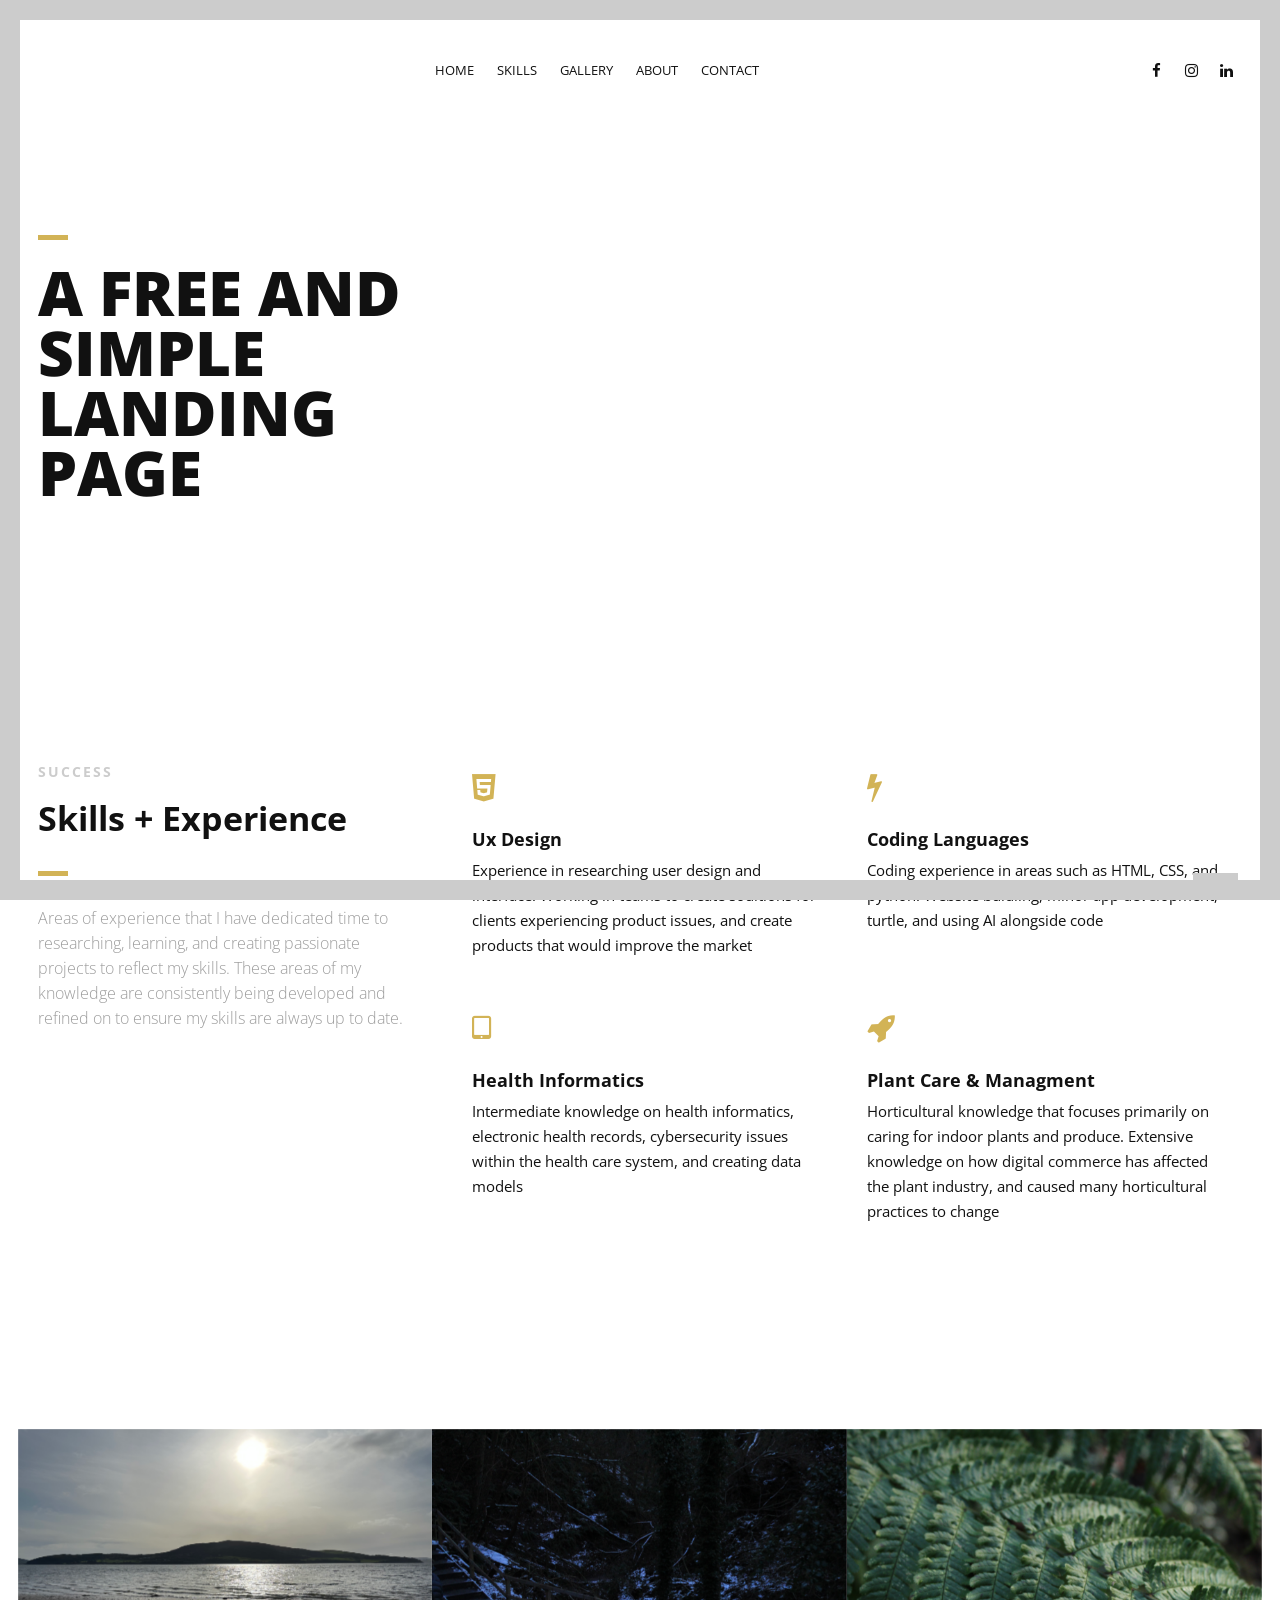
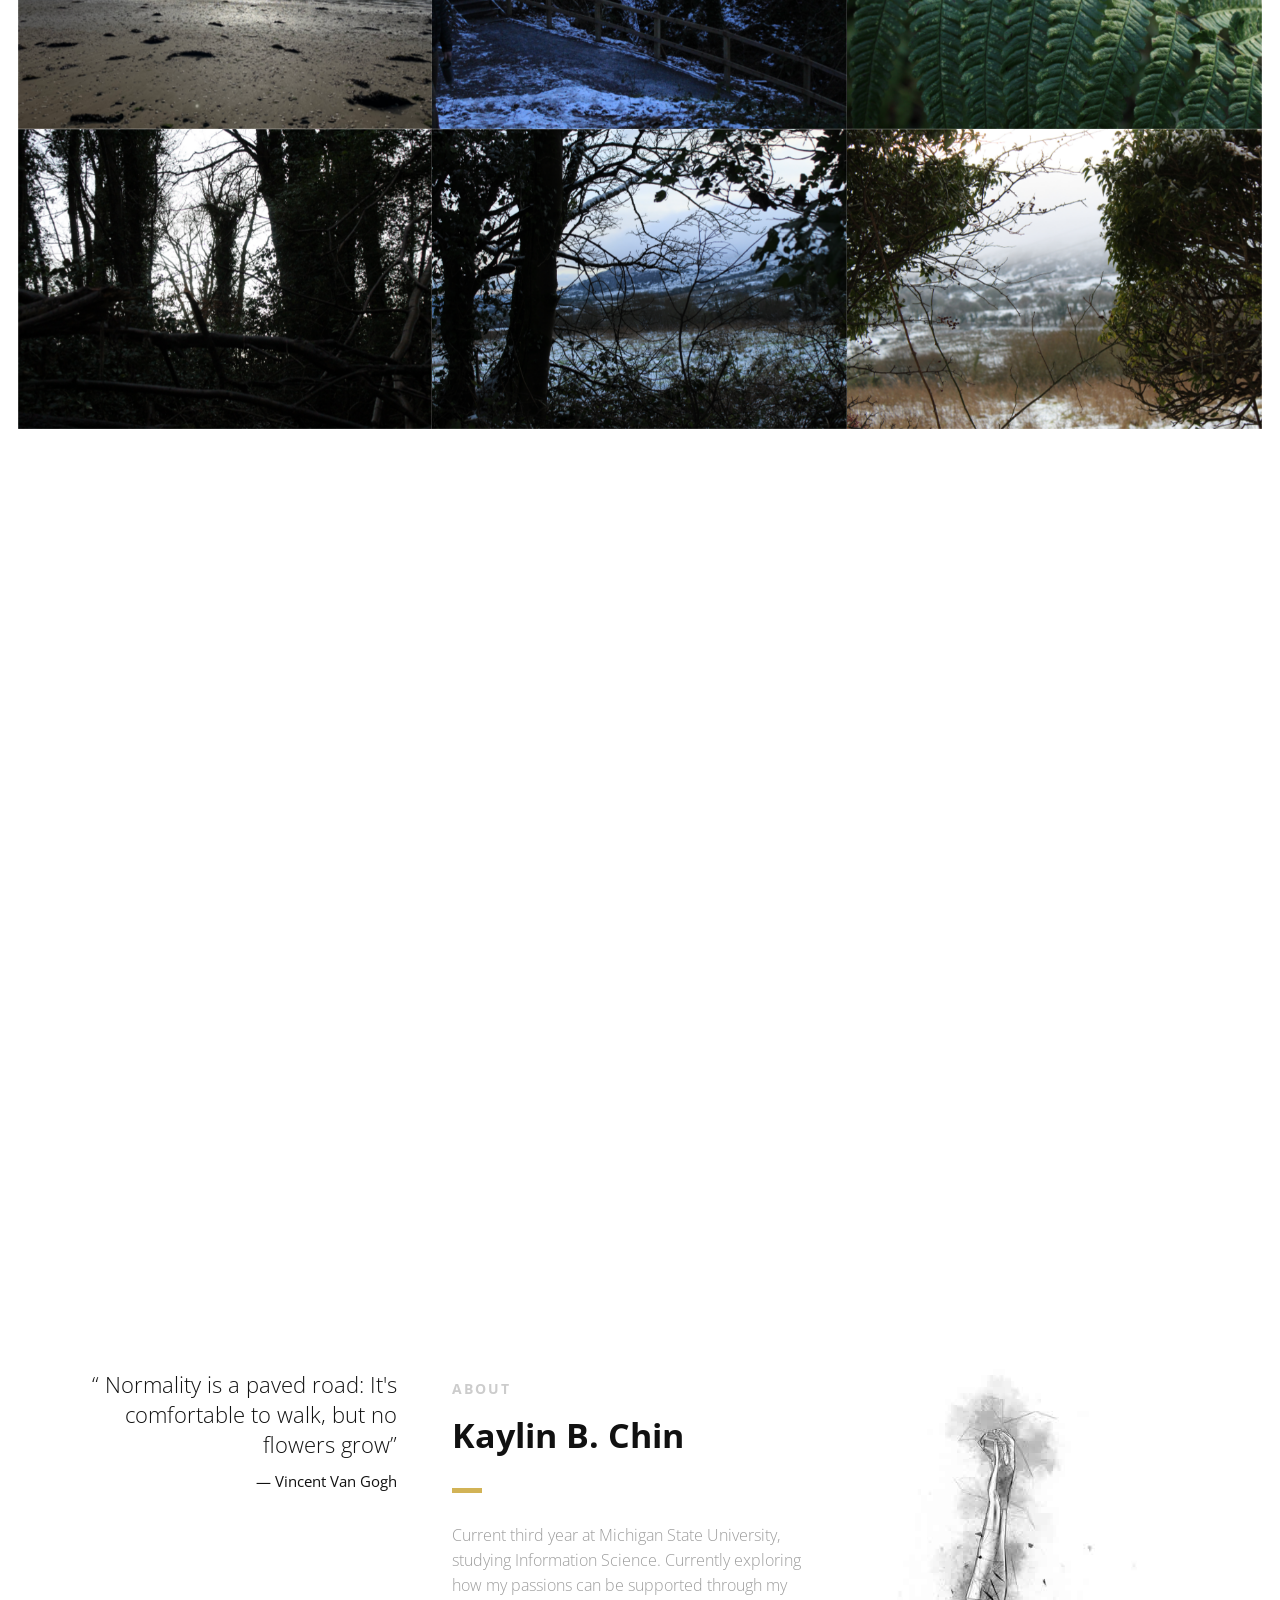
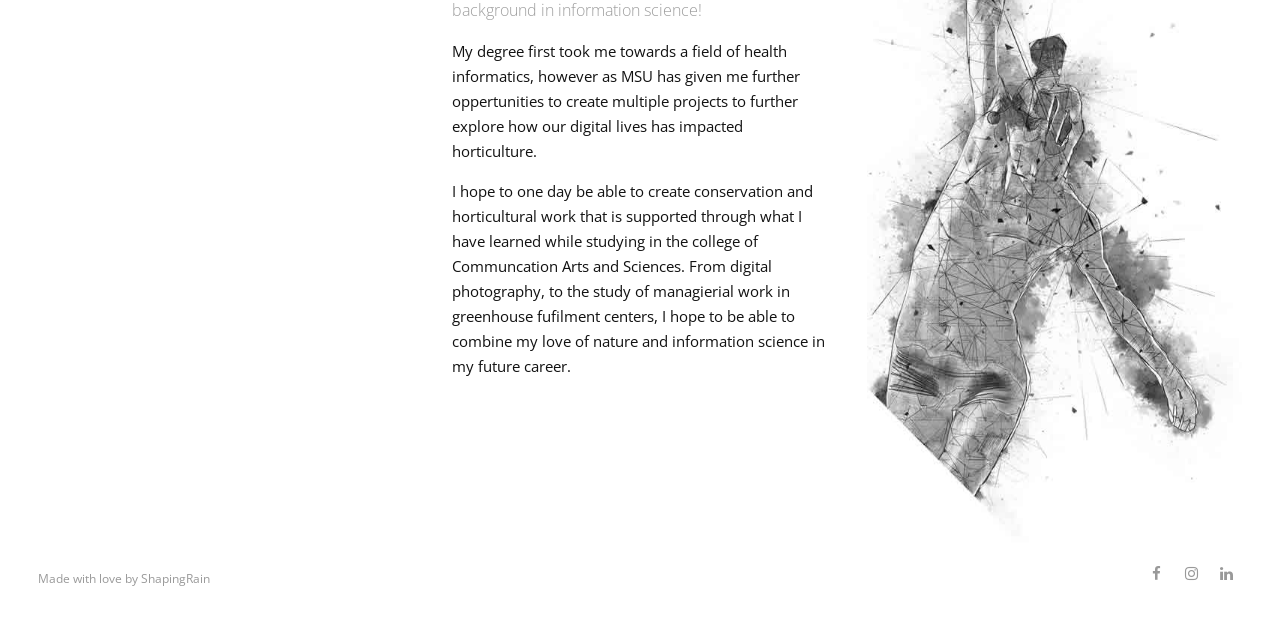
==== commit af0097ca: "removed logo" ====
--- a/index.html
+++ b/index.html
@@ -59,11 +59,9 @@
                     <div id="logo">
 
                         <!--Logo that is shown on the banner-->
-                        <img src="images/logo.png" id="banner-logo" alt="Landing Page"/>
                         <!--End of Banner Logo-->
 
                         <!--The Logo that is shown on the sticky Navigation Bar-->
-                        <img src="images/logo-2.png" id="navigation-logo" alt="Landing Page"/>
                         <!--End of Navigation Logo-->
 
                     </div>
@@ -148,7 +146,7 @@
                     <div class="section-heading">
                         <h3>SUCCESS</h3>
                         <h2 class="section-title">Skills + Experience</h2>
-                        <p class="section-subtitle">Areas of experience that I have dedicated time to researching, learning, and creating passionate projects to reflect my skills. These areas of my knowledge are consistently being developed and refined to ensure my skills are always up to date.</p>
+                        <p class="section-subtitle">Areas of experience that I have dedicated time to researching, learning, and creating passionate projects to reflect my skills. These areas of my knowledge are consistently being developed and refined on to ensure my skills are always up to date.</p>
                     </div>
 
                 </div>
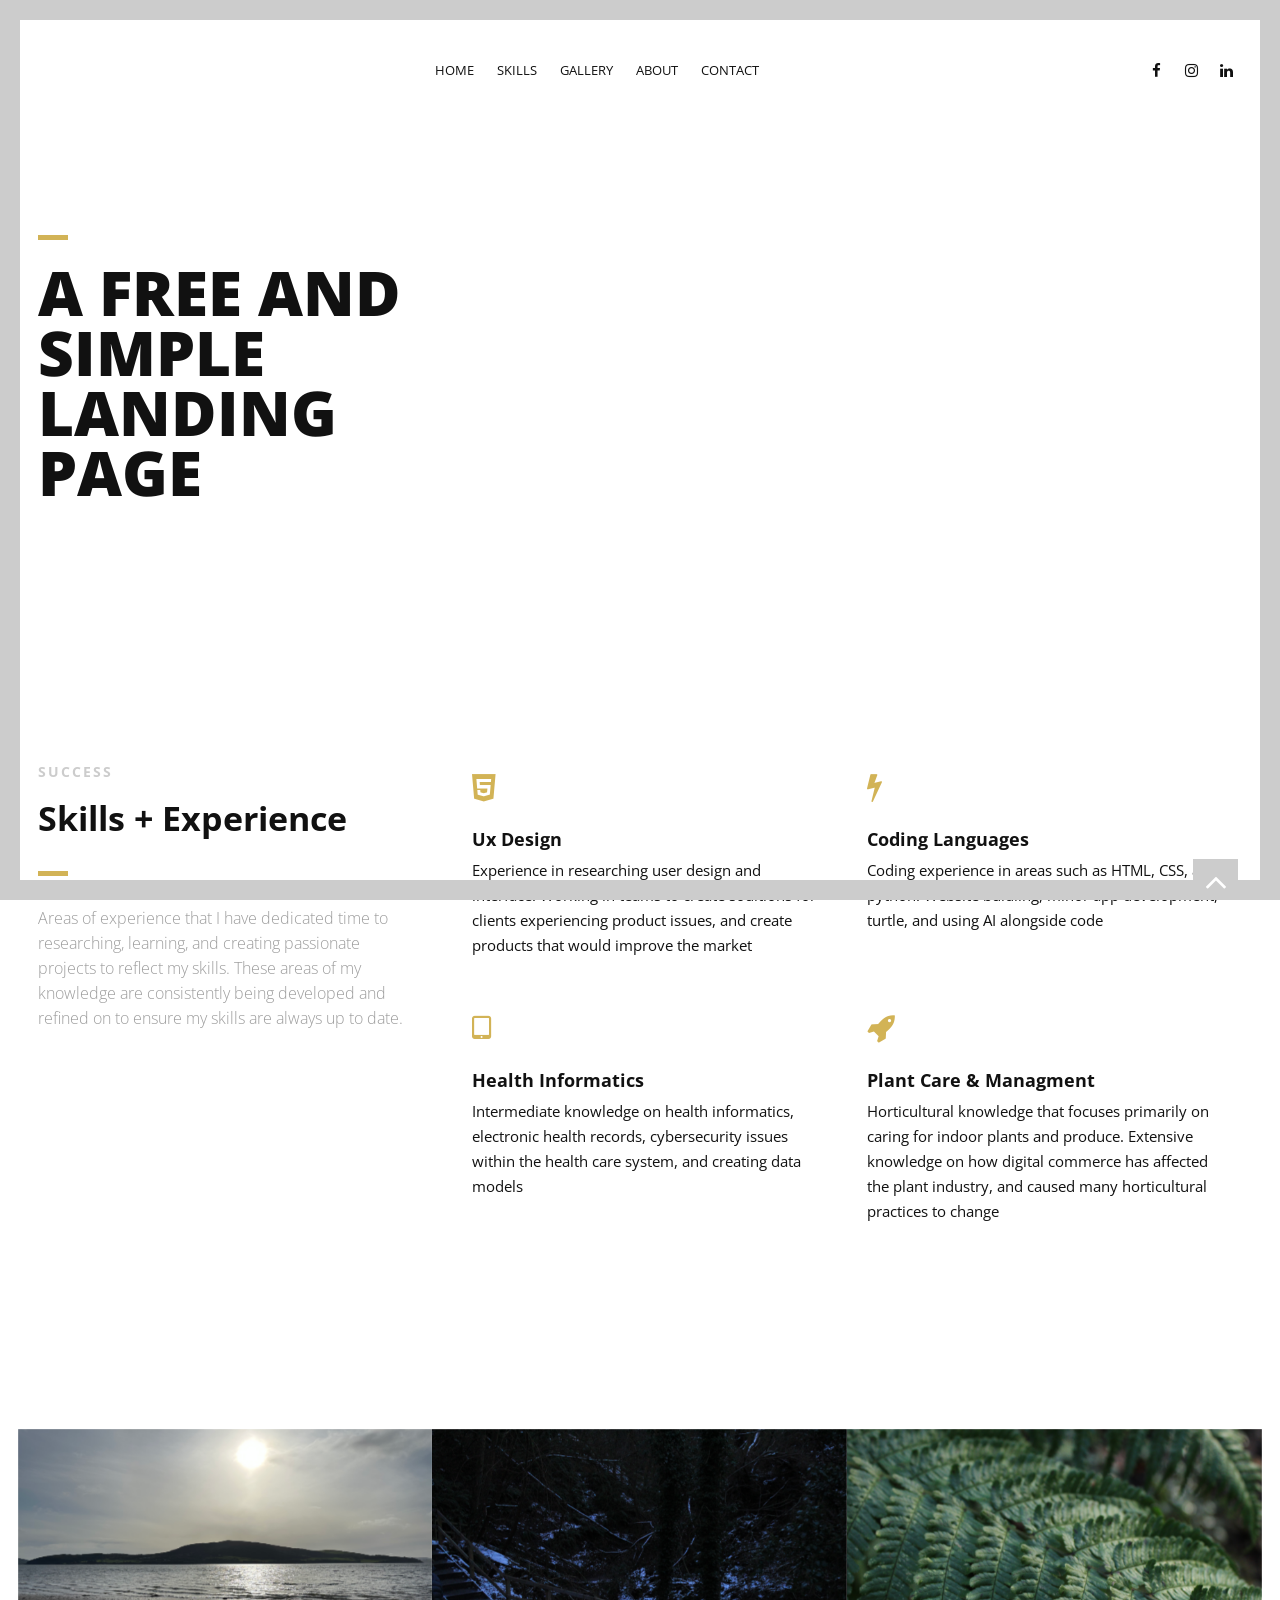
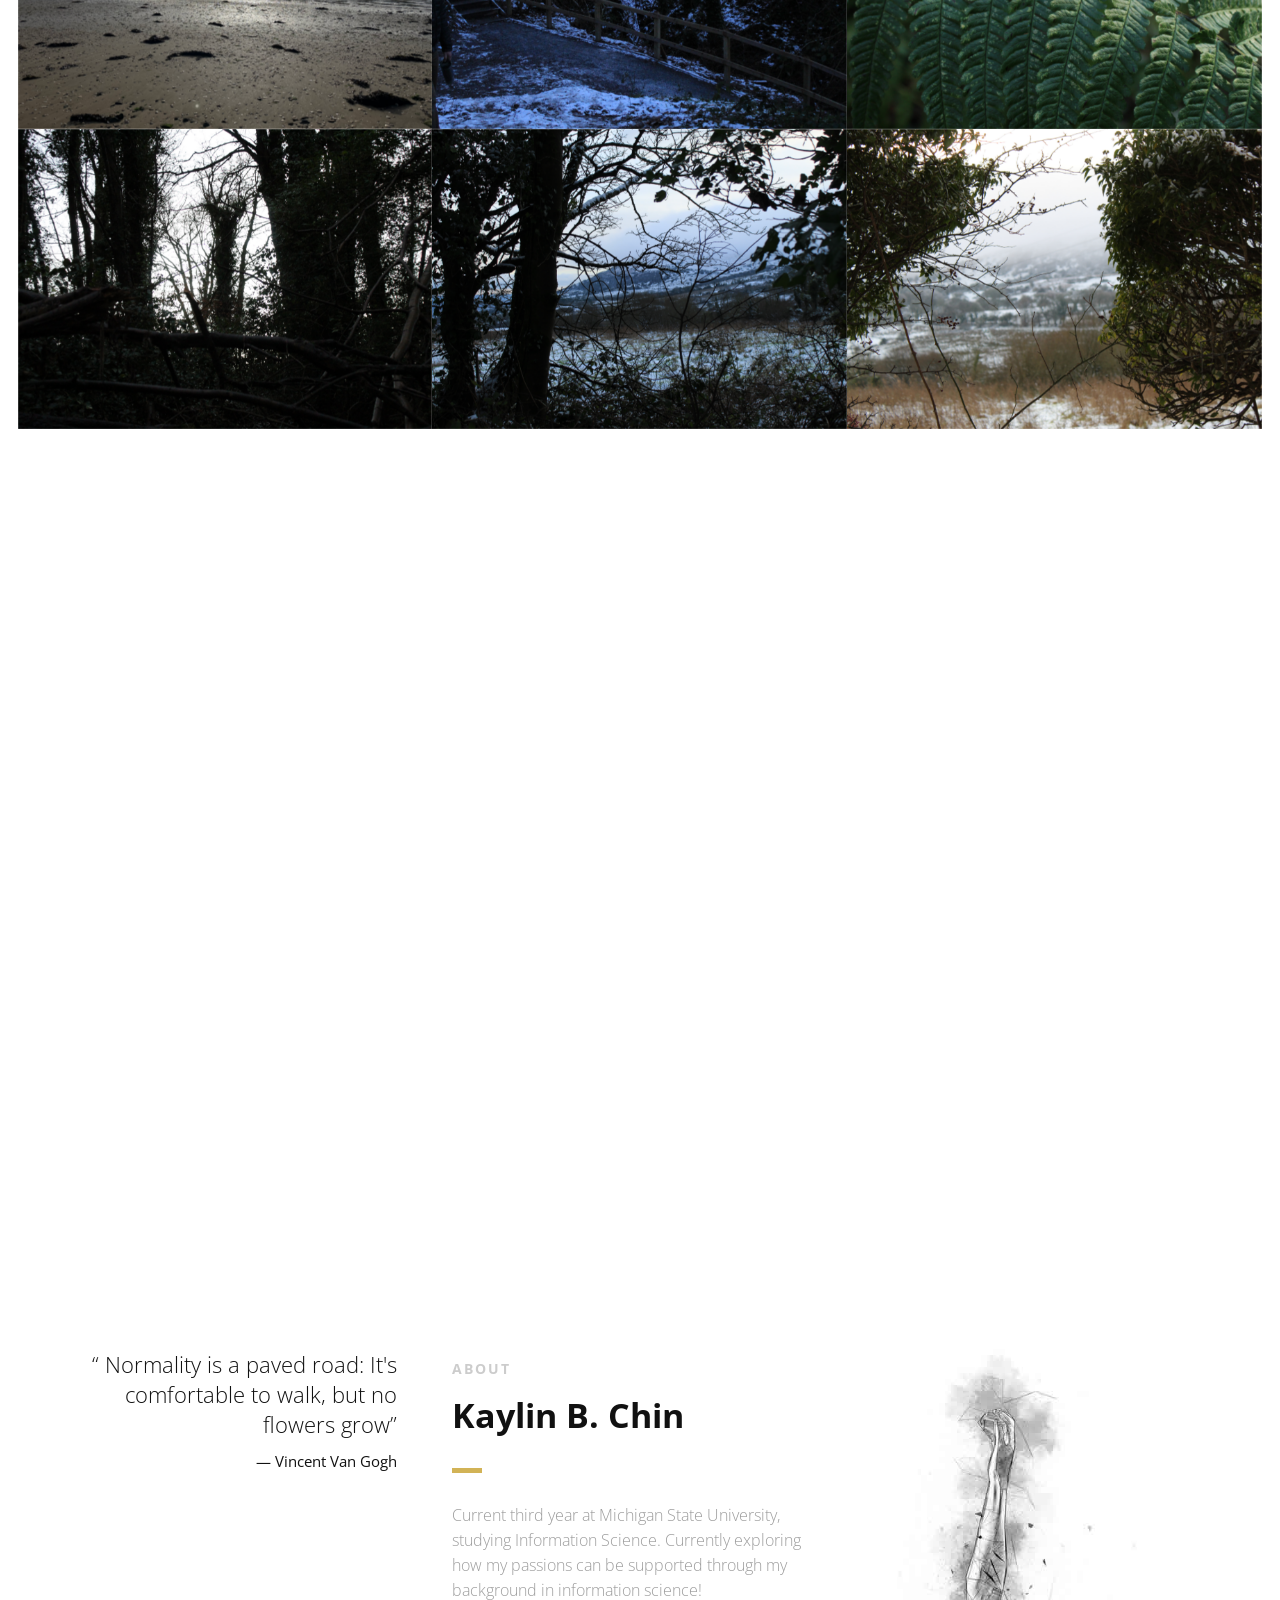
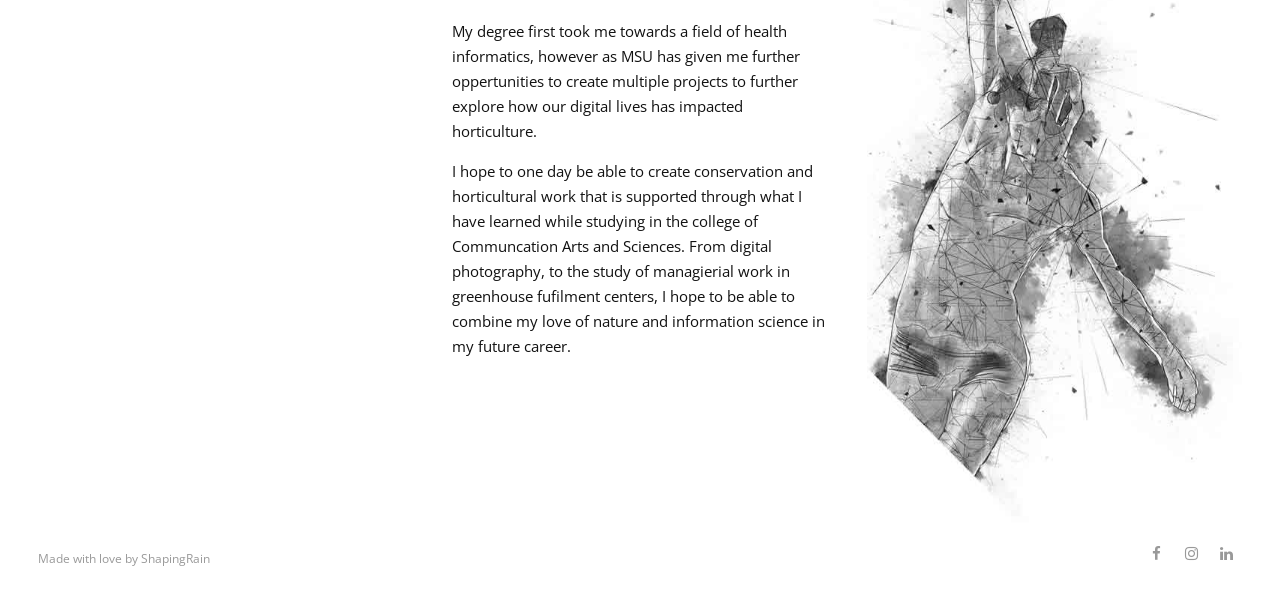
==== commit f102d419: "fixed image" ====
--- a/index.html
+++ b/index.html
@@ -250,7 +250,7 @@
                 <a href="images/myimage/romance.jpg" data-featherlight="image" class="col-3 wow fadeIn"
                    data-wow-delay="0.3s"><img src="images/myimage/romance.jpg" alt="romance"/></a>
                 <a href="images/myimage/SMS4.jpg" data-featherlight="image" class="col-3 wow fadeIn"
-                   data-wow-delay="0.5s"><img src="images/myimage/sms4.jpg" alt="sms4"/></a>
+                   data-wow-delay="0.5s"><img src="images/myimage/SMS4.jpg" alt="SMS4"/></a>
                 <a href="images/myimage/Satis.jpg" data-featherlight="image" class="col-3 wow fadeIn"
                    data-wow-delay="1.1s"><img src="images/myimage/Satis.jpg" alt="satis"/></a>
                 <a href="images/myimage/cyber.jpg" data-featherlight="image" class="col-3 wow fadeIn"
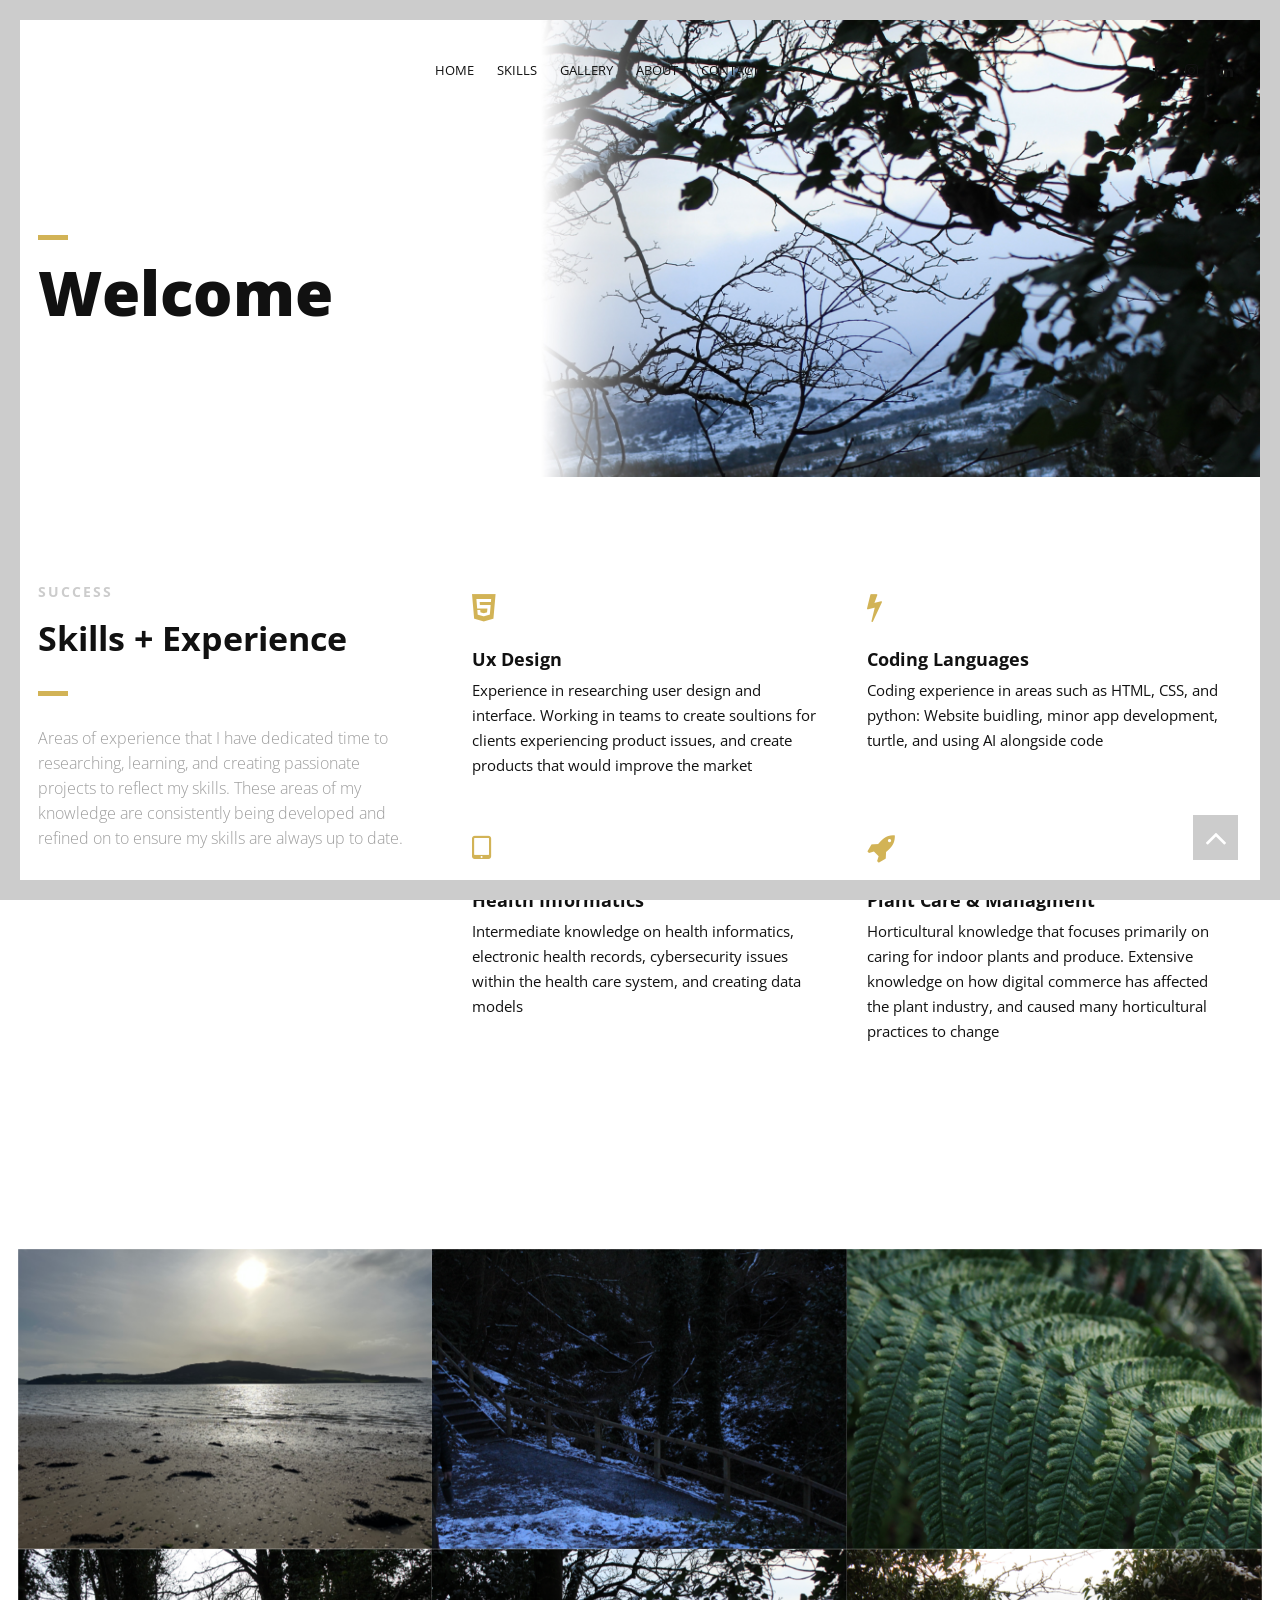
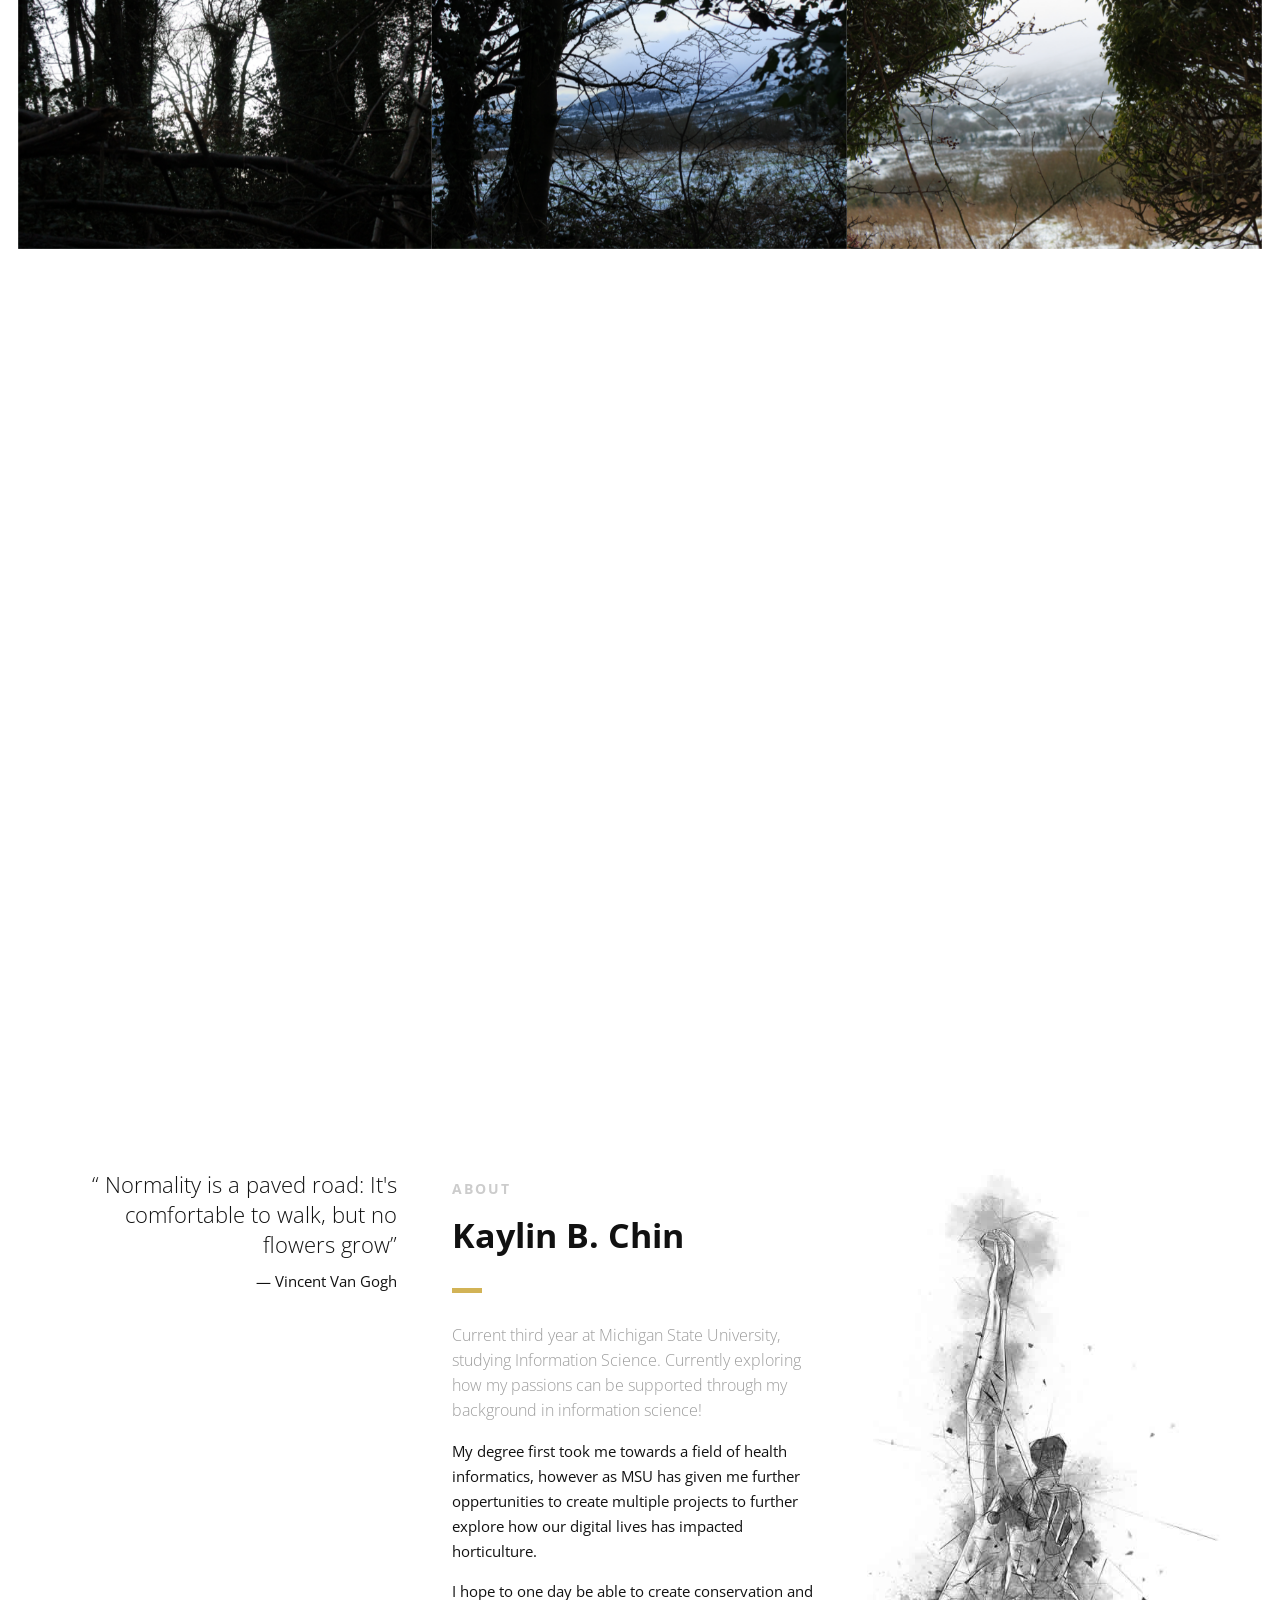
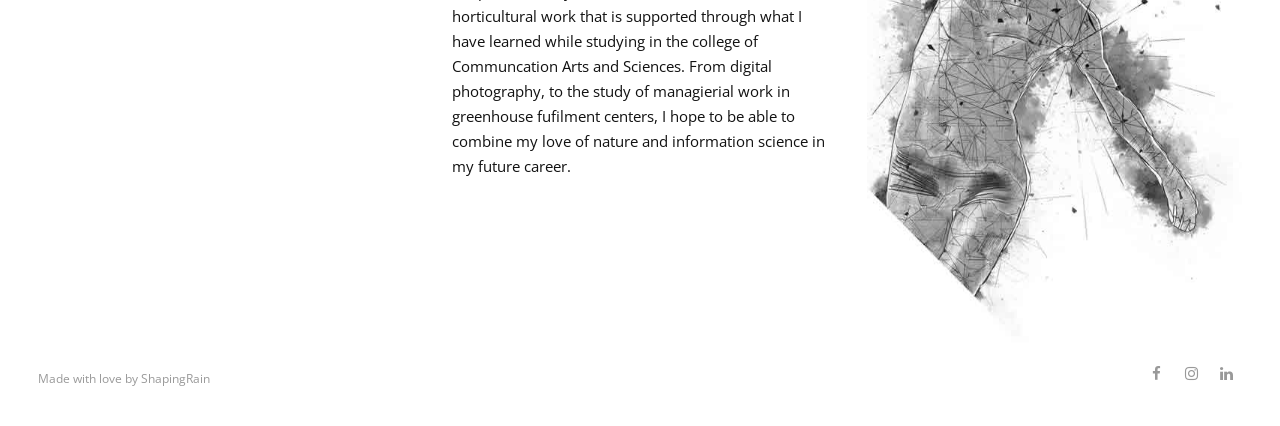
==== commit 1aaa9316: "final changes" ====
--- a/index.html
+++ b/index.html
@@ -126,7 +126,7 @@
             <div class="col-38">
 
                 <div class="section-heading">
-                    <h1>A FREE AND SIMPLE LANDING PAGE</h1>
+                    <h1>Welcome</h1>
                 </div>
 
             </div>
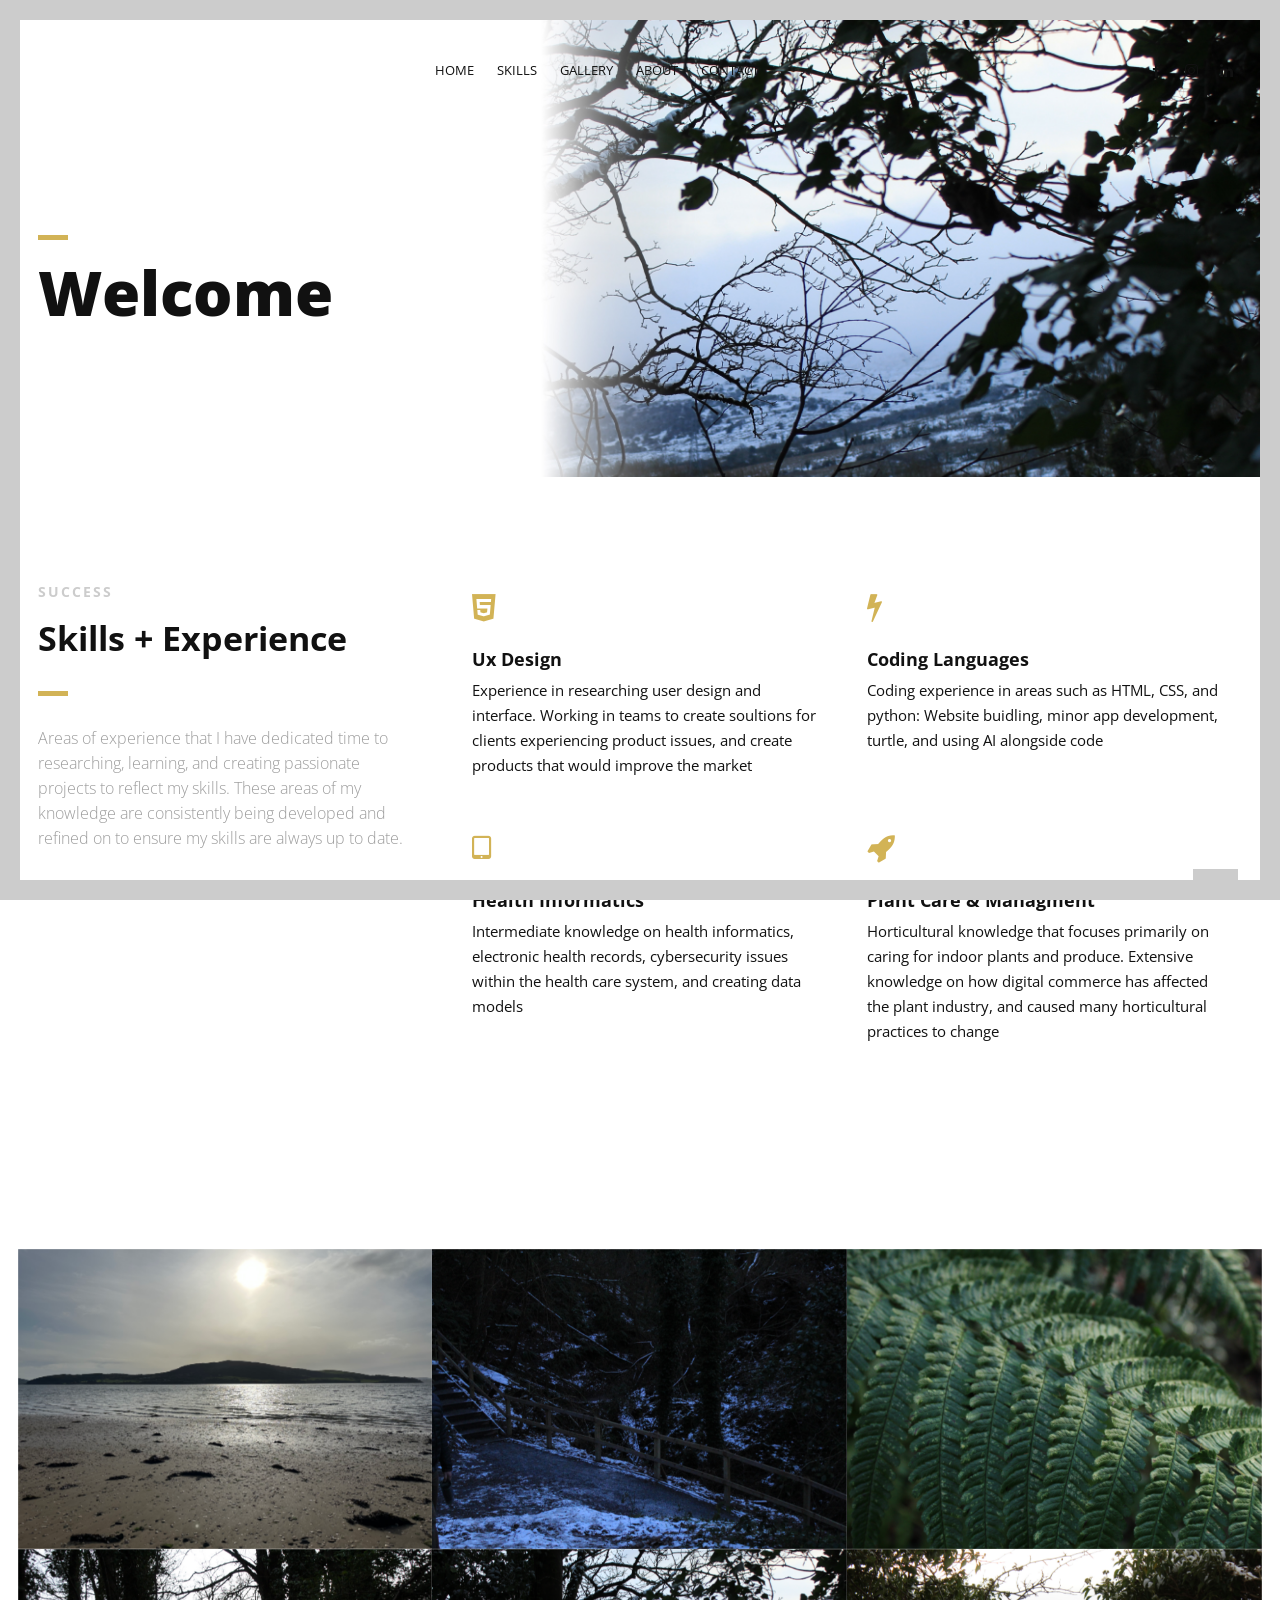
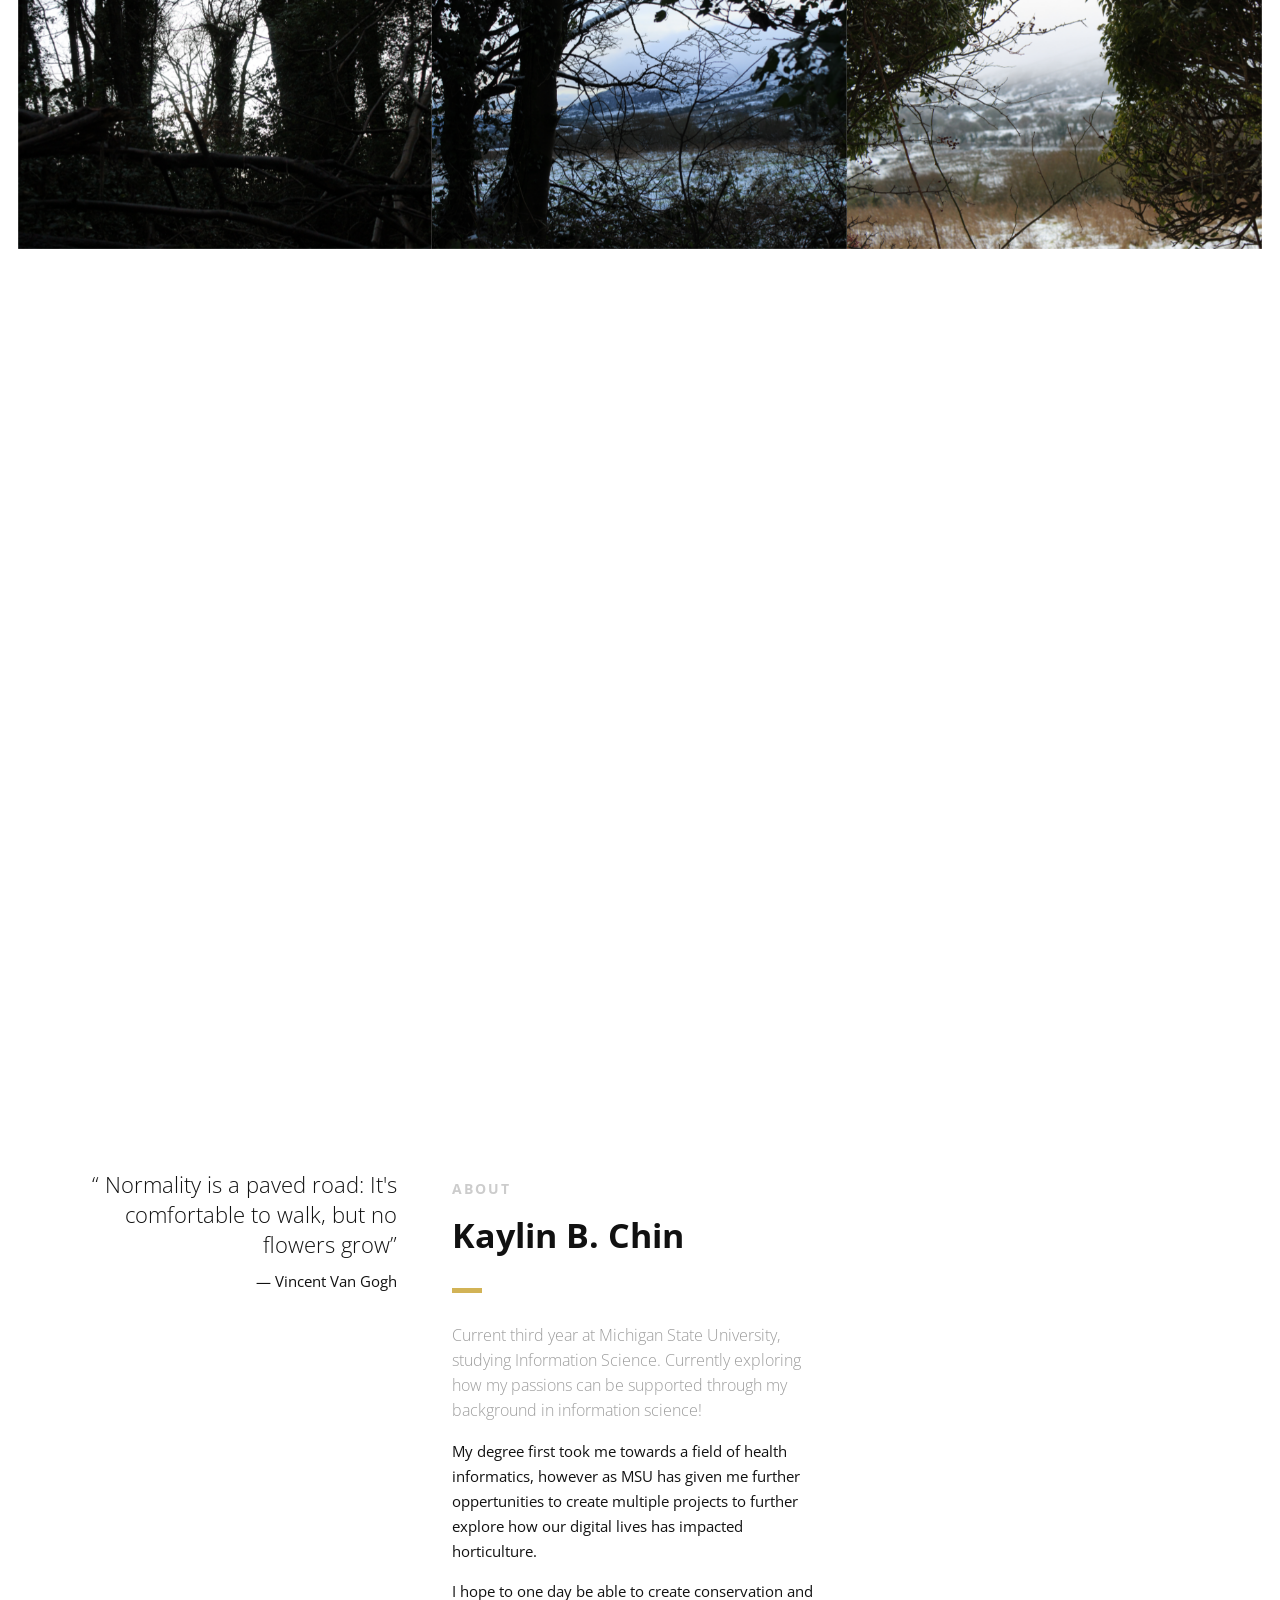
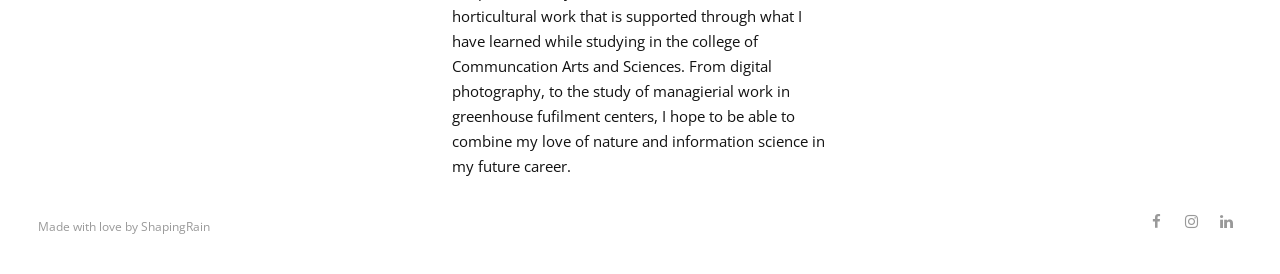
==== commit 92e498d2: "removed img" ====
--- a/index.html
+++ b/index.html
@@ -297,7 +297,7 @@
                 <!--End Content Right Side-->
 
                 <div class="col-3">
-                    <img src="images/dancer.jpg" alt="Dancer"/>
+
                 </div>
 
             </div>
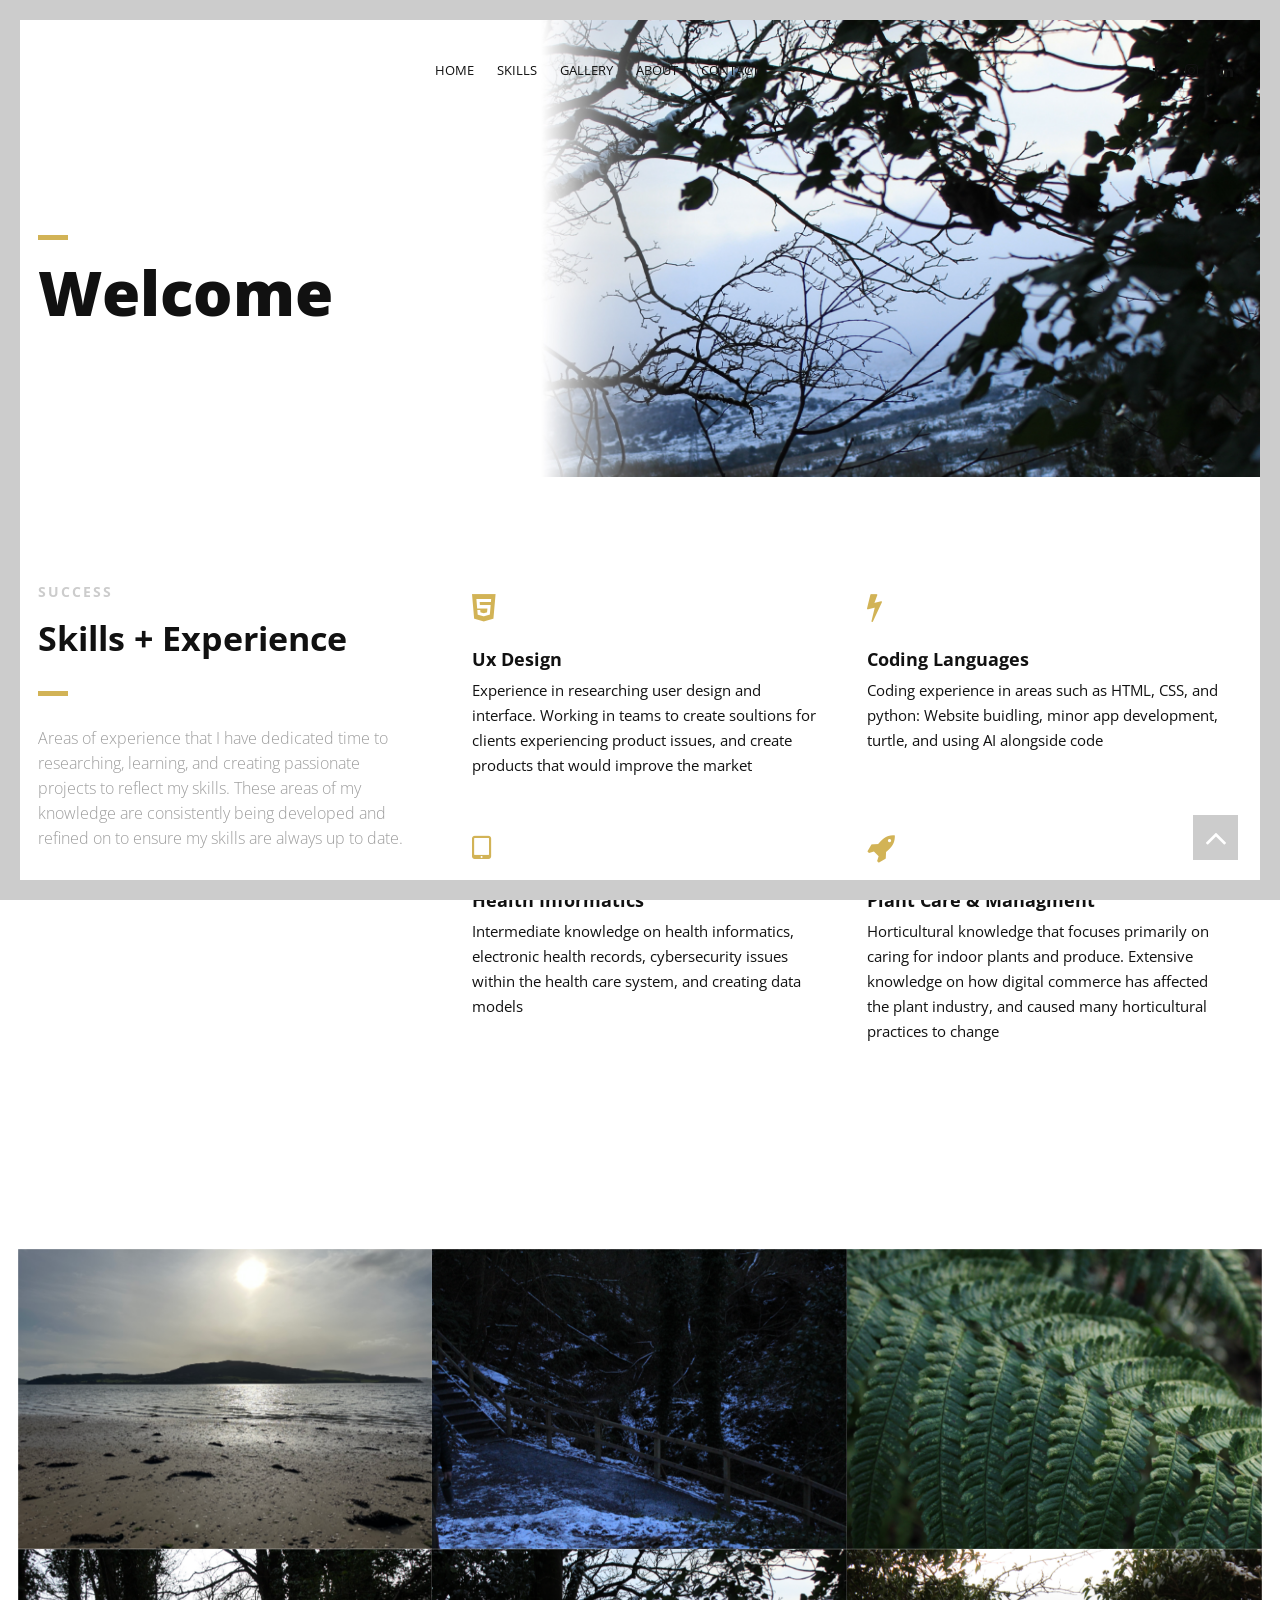
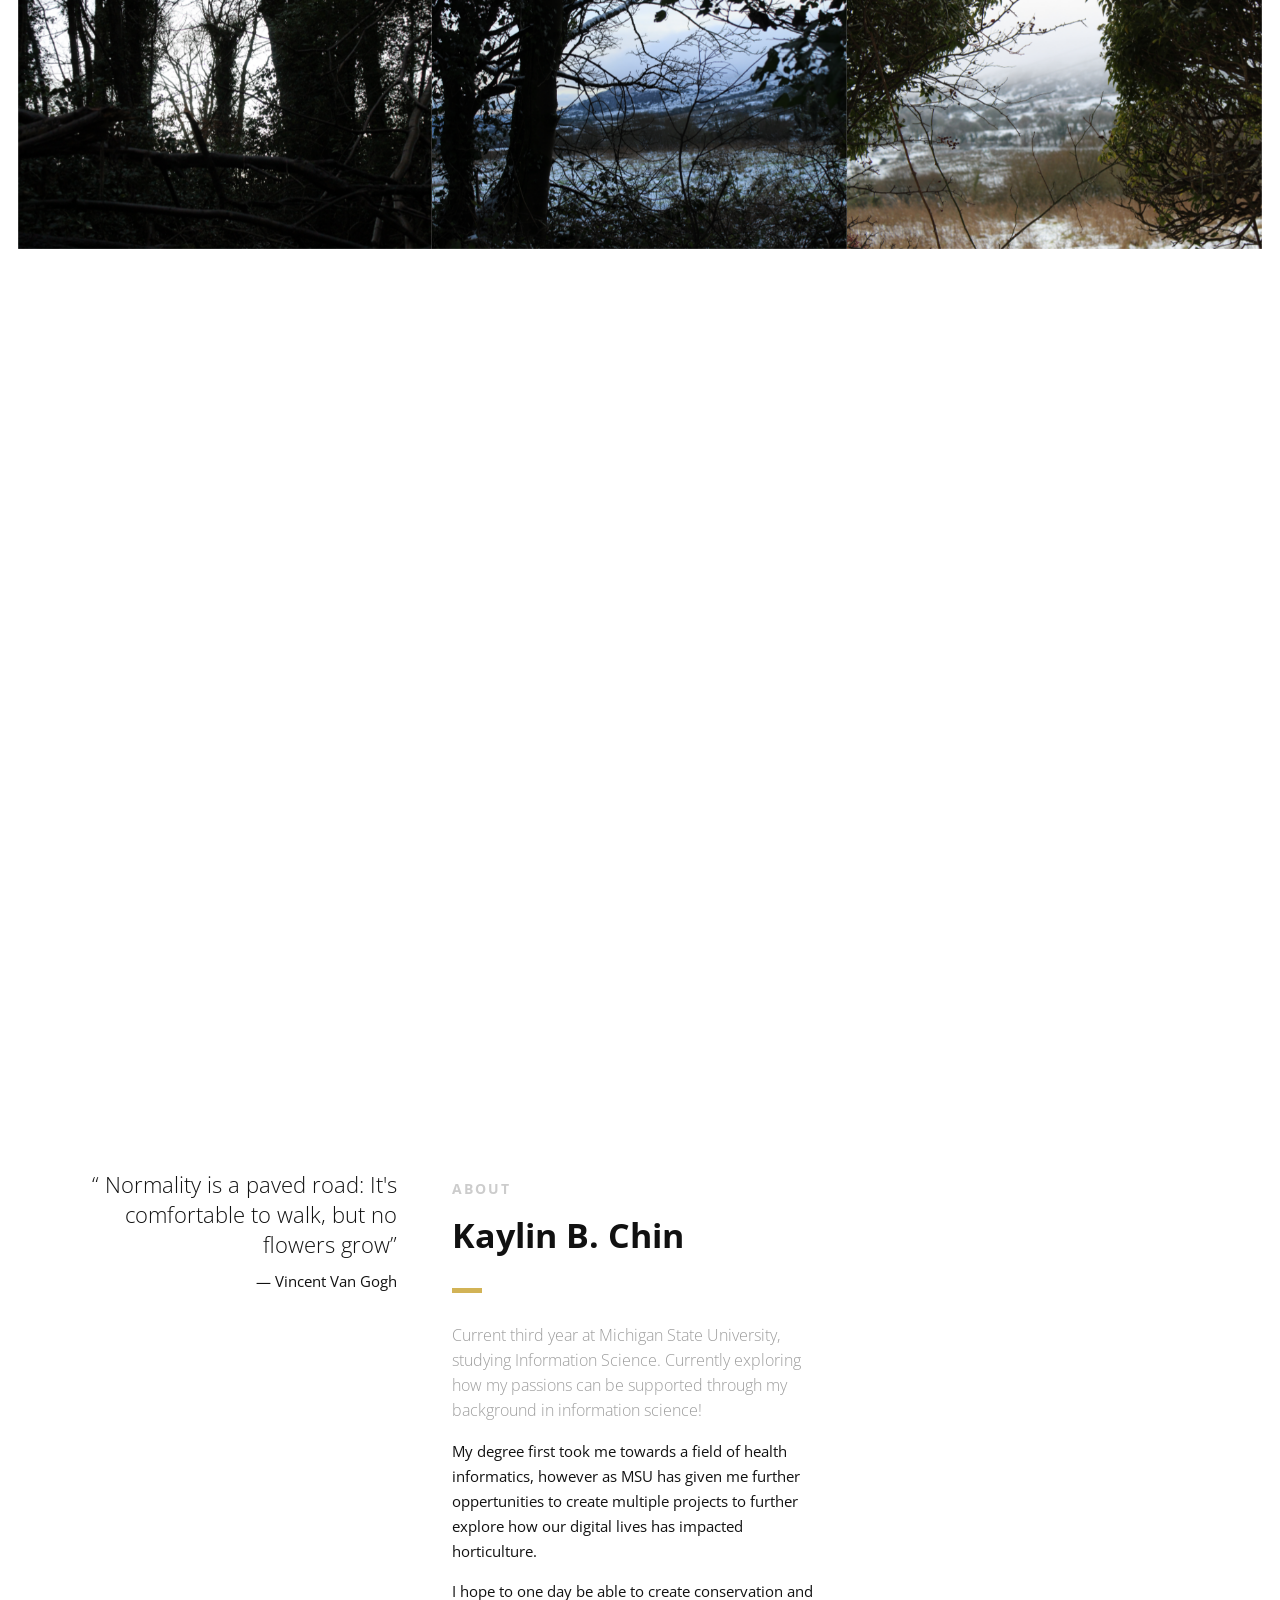
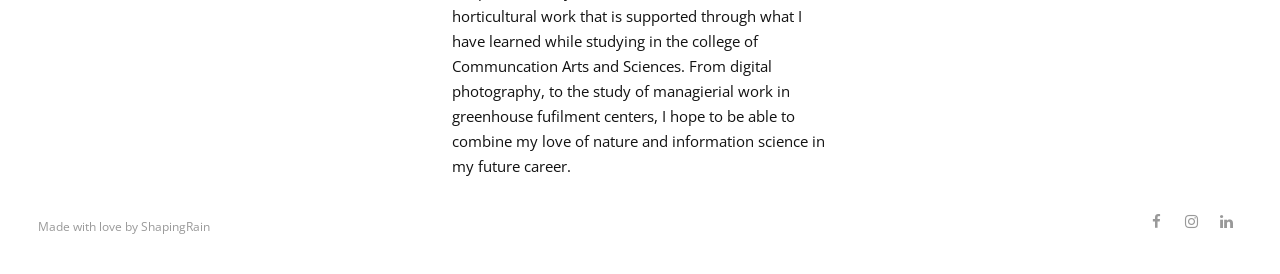
==== commit e4f922c8: "index alt changes gallery" ====
--- a/index.html
+++ b/index.html
@@ -228,17 +228,17 @@
                  data-featherlight-filter="a">
 
                 <a href="images/myimage/beach.jpg" data-featherlight="image" class="col-3 wow fadeIn"
-                   data-wow-delay="0.1s"><img src="images/myimage/beach.jpg" alt="beach"/></a>
+                   data-wow-delay="0.1s"><img src="images/myimage/beach.jpg" alt="Sandy Beach in Rathmullen, IE"/></a>
                 <a href="images/myimage/darkpath.jpg" data-featherlight="image" class="col-3 wow fadeIn"
-                   data-wow-delay="0.3s"><img src="images/myimage/darkpath.jpg" alt="darkparth"/></a>
+                   data-wow-delay="0.3s"><img src="images/myimage/darkpath.jpg" alt="darkparth in a forest"/></a>
                 <a href="images/myimage/fern.jpg" data-featherlight="image" class="col-3 wow fadeIn"
-                   data-wow-delay="0.5s"><img src="images/myimage/fern.jpg" alt="fern"/></a>
+                   data-wow-delay="0.5s"><img src="images/myimage/fern.jpg" alt="up-close shot of a fern"/></a>
                 <a href="images/myimage/forest.jpg" data-featherlight="image" class="col-3 wow fadeIn"
-                   data-wow-delay="1.1s"><img src="images/myimage/forest.jpg" alt="forest"/></a>
+                   data-wow-delay="1.1s"><img src="images/myimage/forest.jpg" alt="Forest in the Hills of Belfast"/></a>
                 <a href="images/myimage/lookthru.jpg" data-featherlight="image" class="col-3 wow fadeIn"
-                   data-wow-delay="0.9s"><img src="images/myimage/lookthru.jpg" alt="lookthru"/></a>
+                   data-wow-delay="0.9s"><img src="images/myimage/lookthru.jpg" alt="lookthru a wooded forest window"/></a>
                 <a href="images/myimage/mountain1.jpg" data-featherlight="image" class="col-3 wow fadeIn"
-                   data-wow-delay="0.7s"><img src="images/myimage/mountain1.jpg" alt="Landing Page"/></a>
+                   data-wow-delay="0.7s"><img src="images/myimage/mountain1.jpg" alt="view of the mountain"/></a>
         </aside>
         <!--End of Gallery-->
         <!--Gallery-->
@@ -246,17 +246,17 @@
                  data-featherlight-filter="a">
 
                 <a href="images/myimage/GMG.jpg" data-featherlight="image" class="col-3 wow fadeIn"
-                   data-wow-delay="0.1s"><img src="images/myimage/GMG.jpg" alt="Green Muse GH"/></a>
+                   data-wow-delay="0.1s"><img src="images/myimage/GMG.jpg" alt="Green Muse Greenhouse project"/></a>
                 <a href="images/myimage/romance.jpg" data-featherlight="image" class="col-3 wow fadeIn"
-                   data-wow-delay="0.3s"><img src="images/myimage/romance.jpg" alt="romance"/></a>
+                   data-wow-delay="0.3s"><img src="images/myimage/romance.jpg" alt="romance novel project"/></a>
                 <a href="images/myimage/SMS4.jpg" data-featherlight="image" class="col-3 wow fadeIn"
-                   data-wow-delay="0.5s"><img src="images/myimage/SMS4.jpg" alt="SMS4"/></a>
+                   data-wow-delay="0.5s"><img src="images/myimage/SMS4.jpg" alt="Social media project"/></a>
                 <a href="images/myimage/Satis.jpg" data-featherlight="image" class="col-3 wow fadeIn"
-                   data-wow-delay="1.1s"><img src="images/myimage/Satis.jpg" alt="satis"/></a>
+                   data-wow-delay="1.1s"><img src="images/myimage/Satis.jpg" alt="satisfcying paper"/></a>
                 <a href="images/myimage/cyber.jpg" data-featherlight="image" class="col-3 wow fadeIn"
-                   data-wow-delay="0.9s"><img src="images/myimage/cyber.jpg" alt="cyber"/></a>
+                   data-wow-delay="0.9s"><img src="images/myimage/cyber.jpg" alt="cybersecurity project"/></a>
                 <a href="images/myimage/romanceessay.jpg" data-featherlight="image" class="col-3 wow fadeIn"
-                   data-wow-delay="0.7s"><img src="images/myimage/romanceessay.jpg" alt="Landing Page"/></a>
+                   data-wow-delay="0.7s"><img src="images/myimage/romanceessay.jpg" alt="Romance novel essay"/></a>
         </aside>
         <!--End of Gallery-->
 
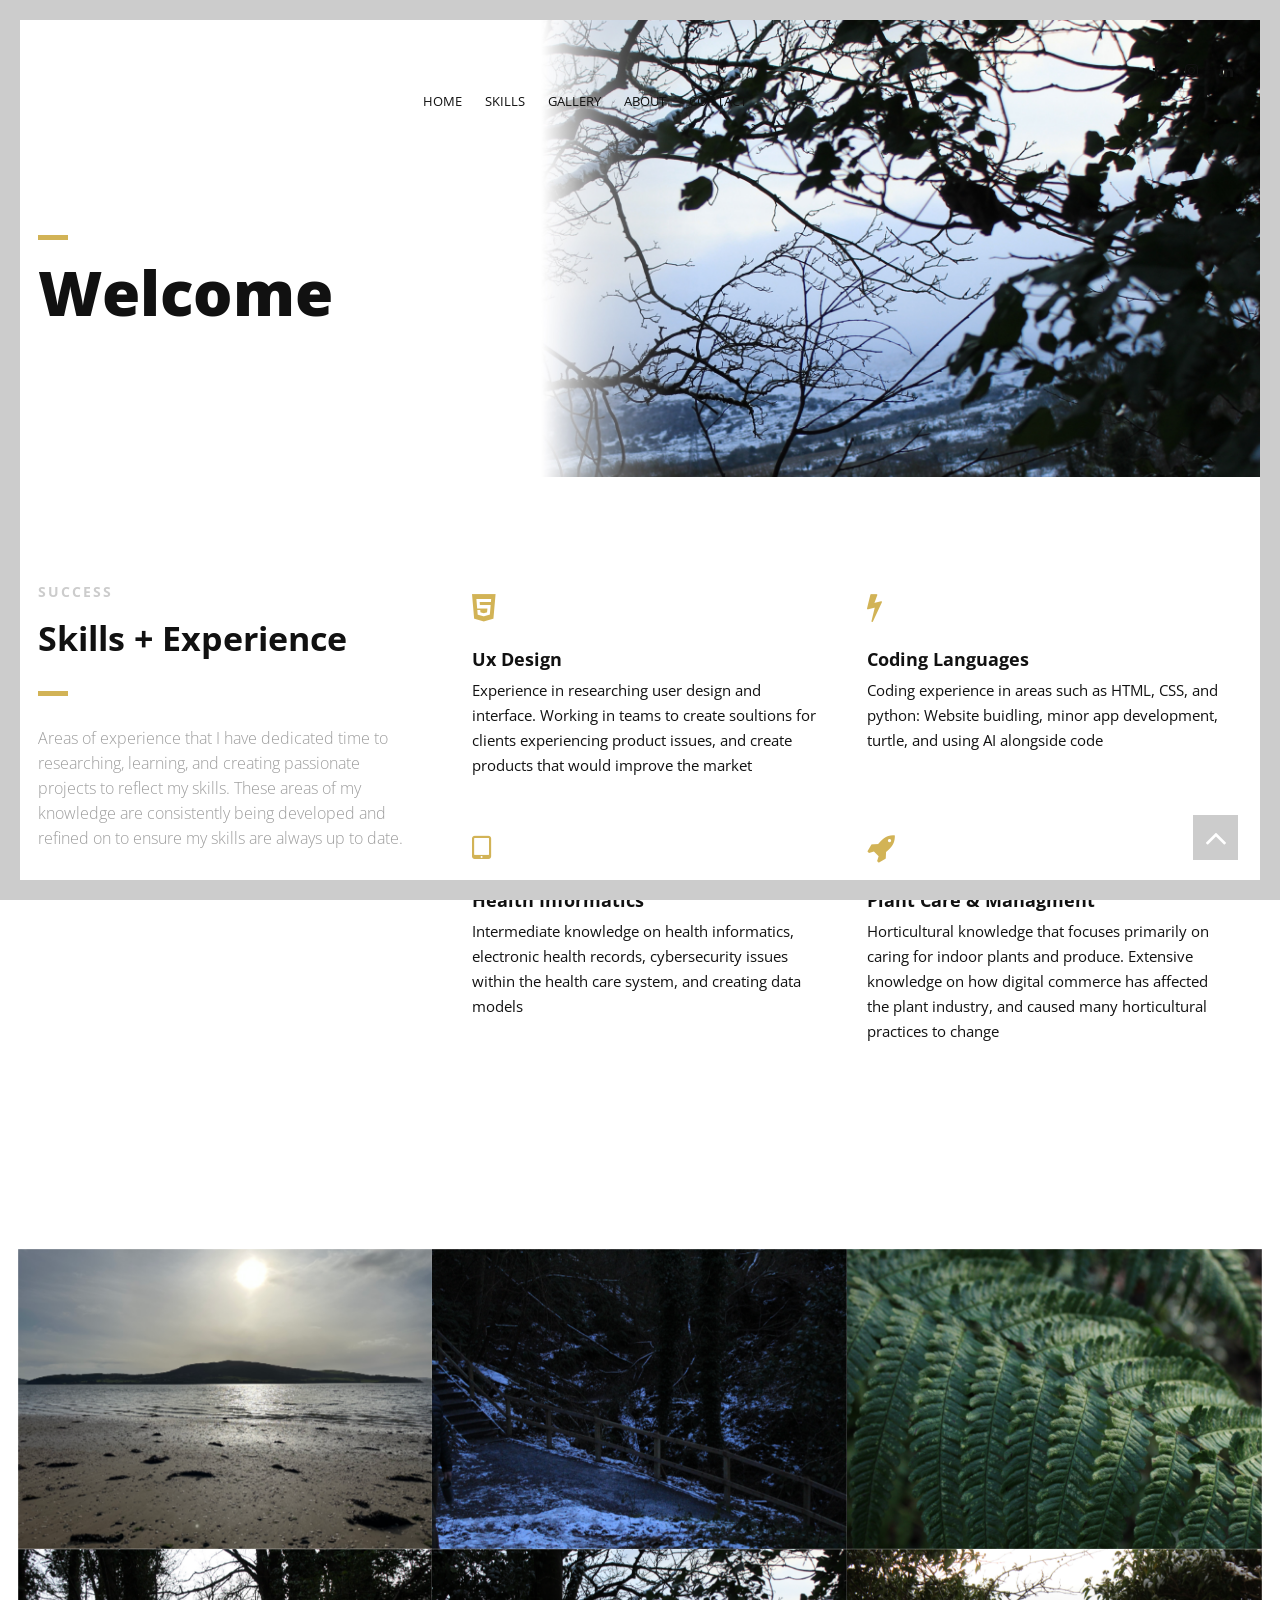
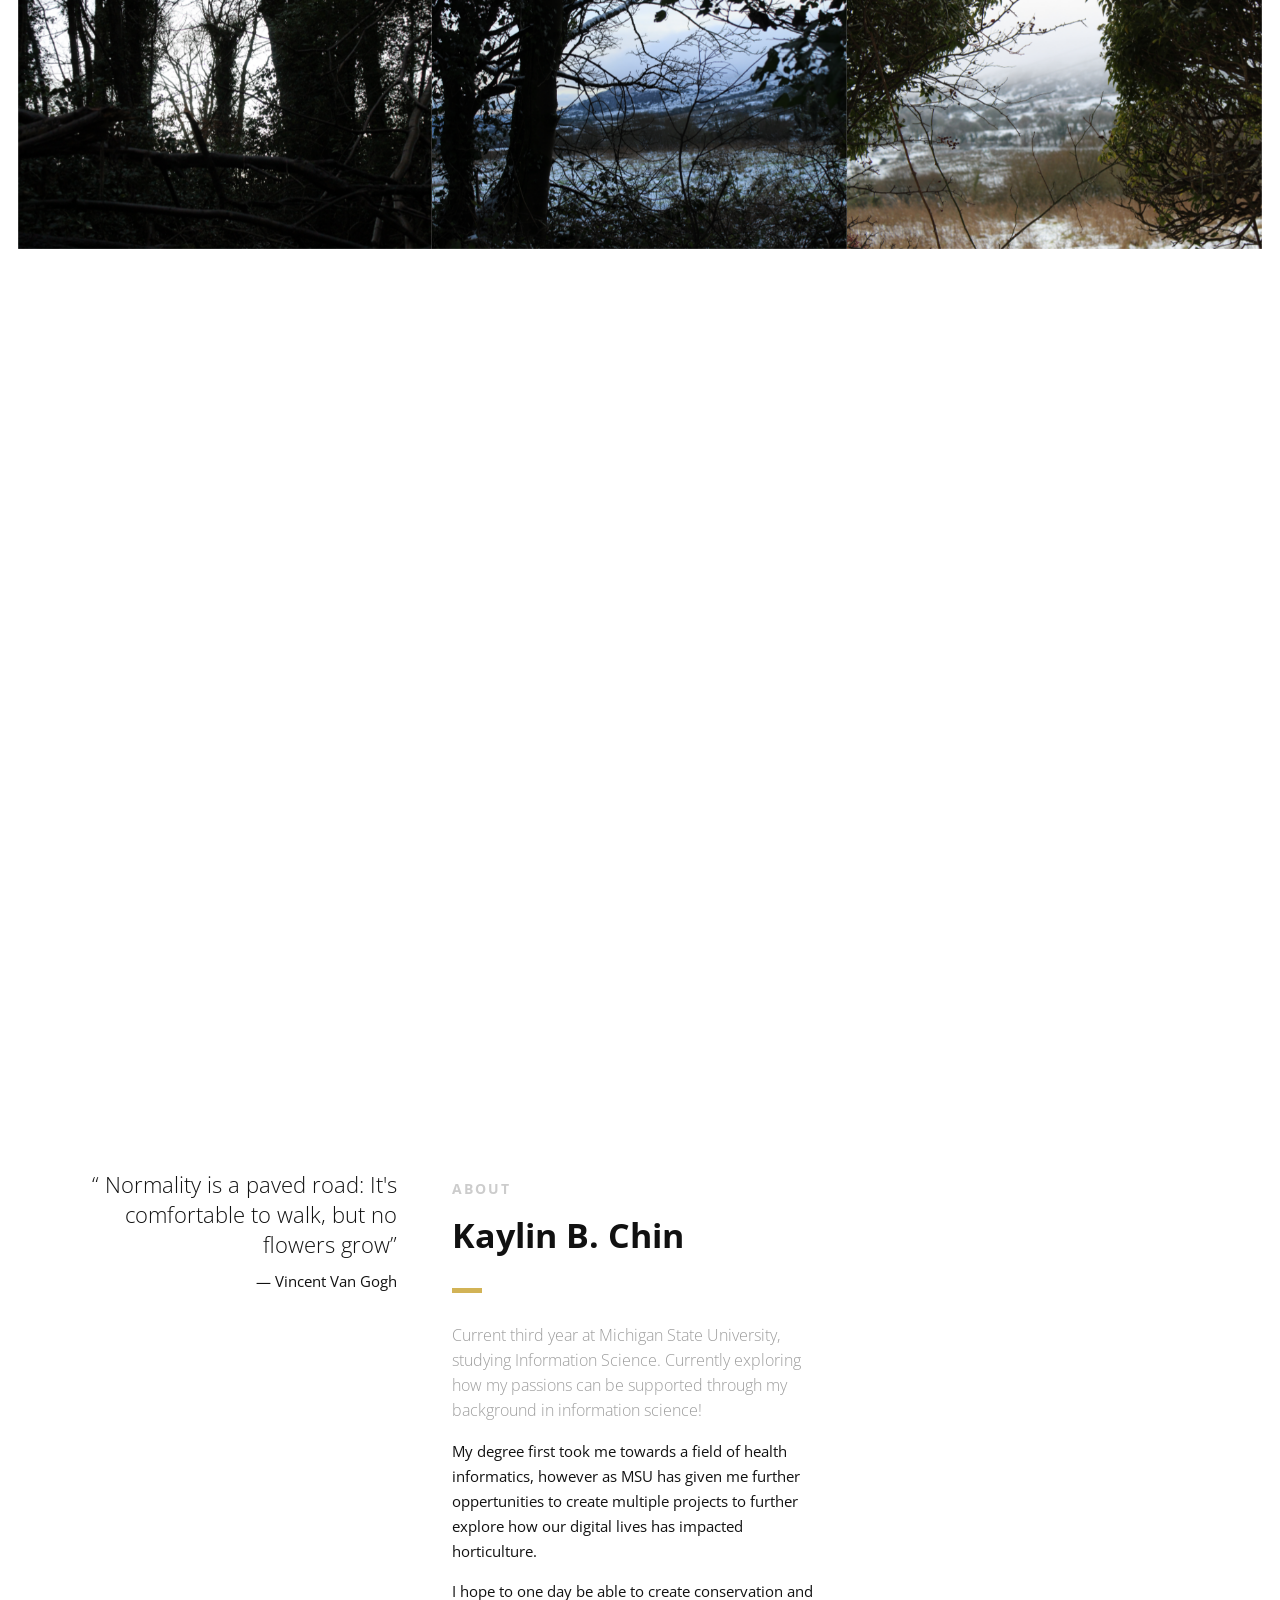
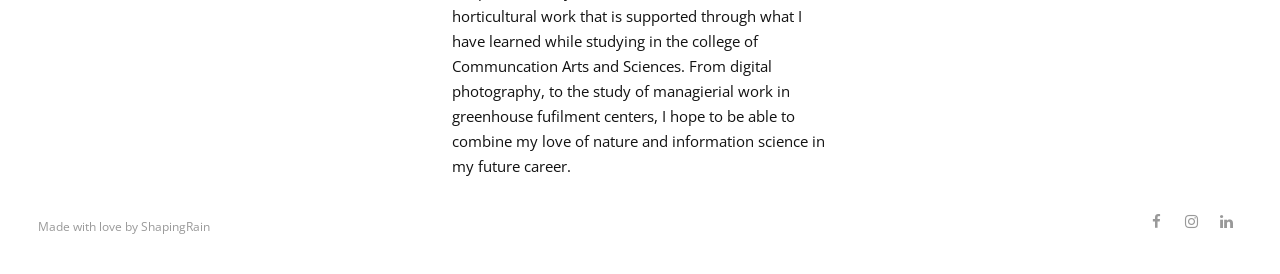
==== commit 6a4962a5: "added pass.html page" ====
--- a/index.html
+++ b/index.html
@@ -108,6 +108,9 @@
                             </li>
                             <li>
                                 <a href="/contact.html">Contact</a>
+                            </li>
+                            <li>
+                                <a href="/pass.html"></a>
                             </li>
                         </ul>
                     </nav>
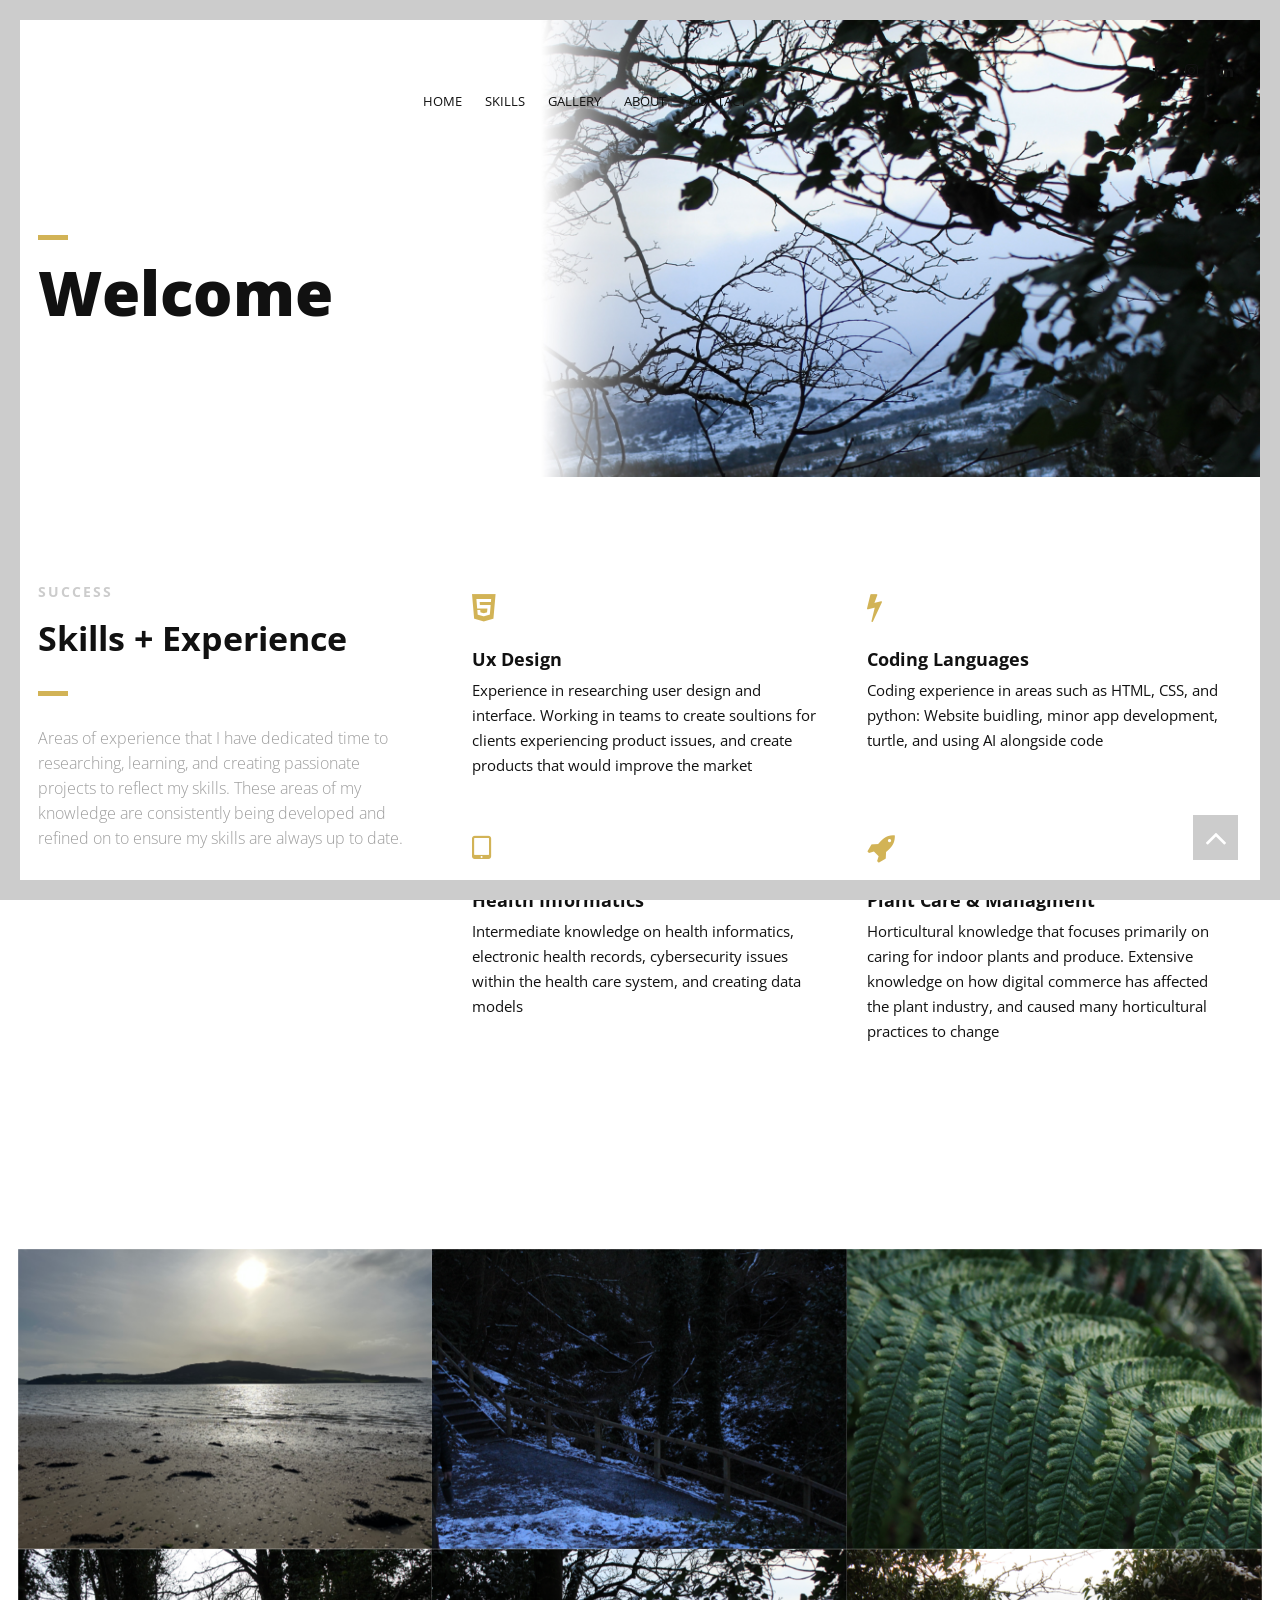
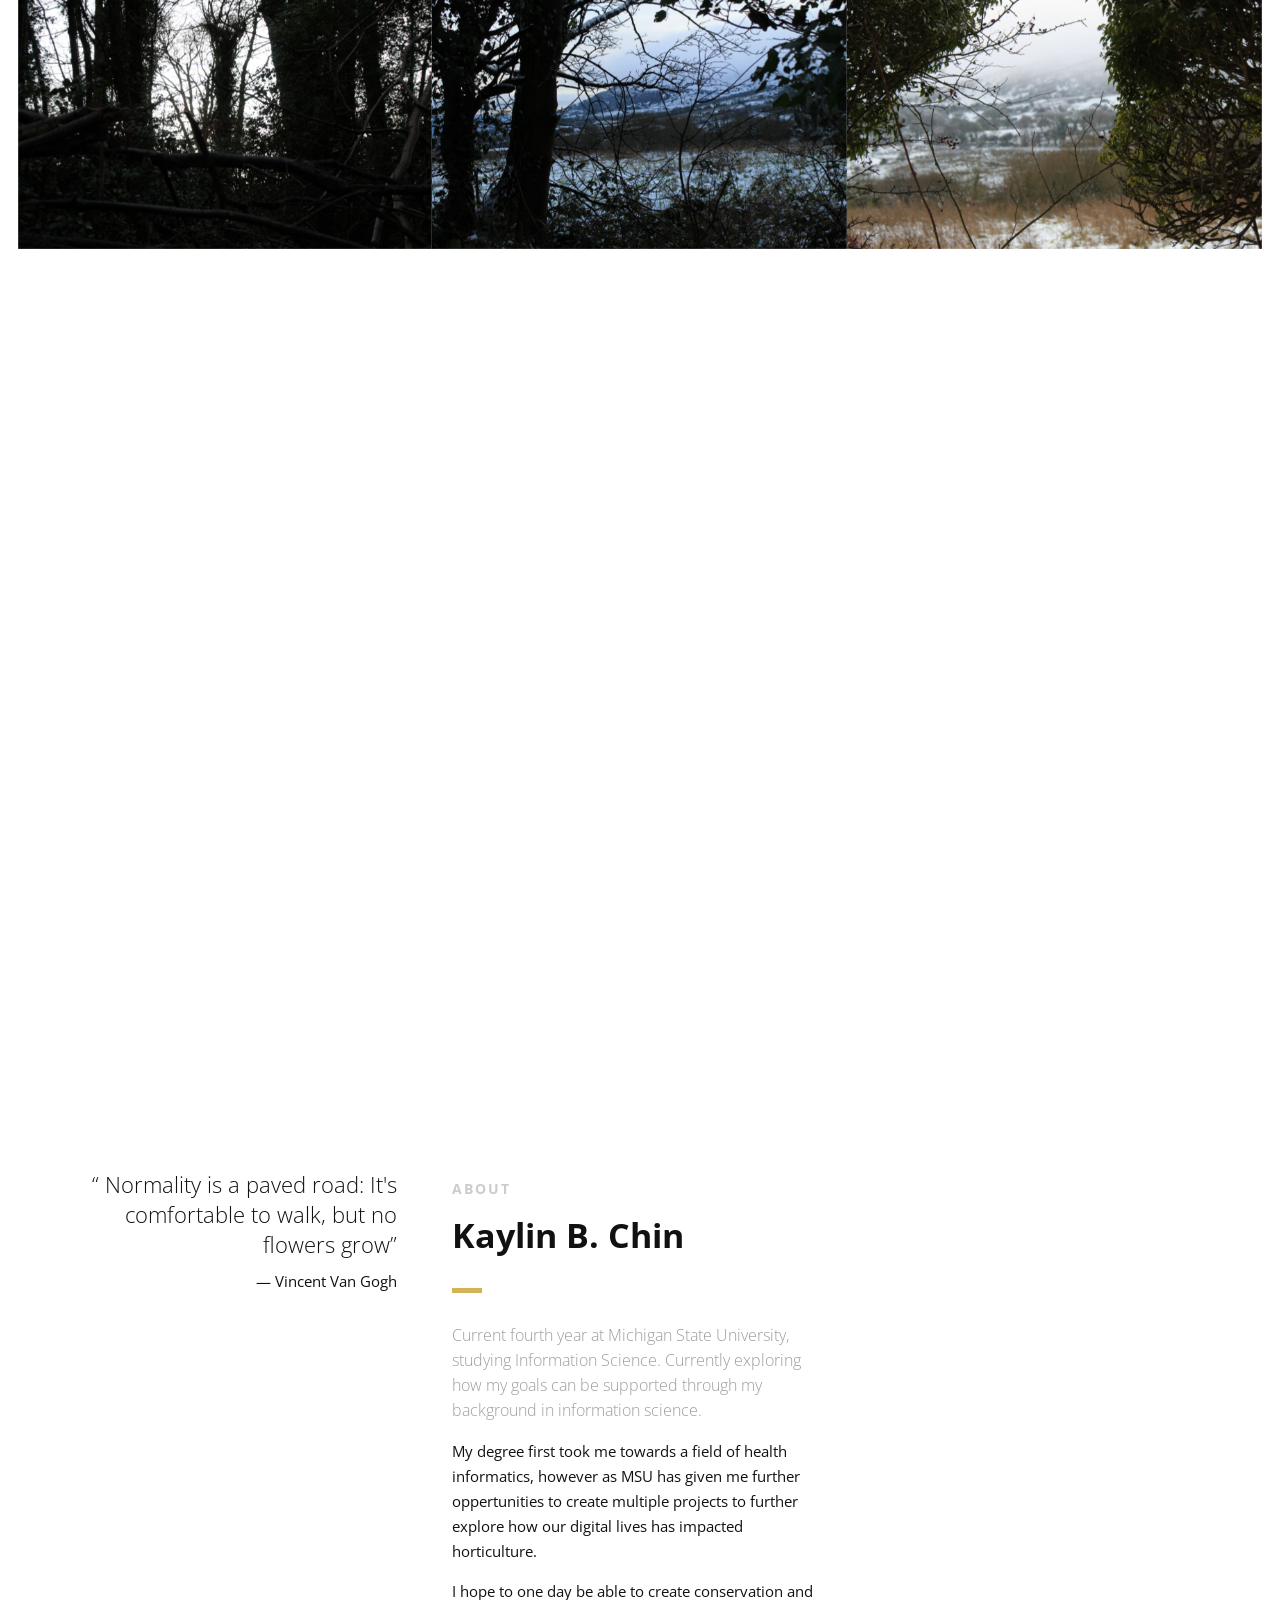
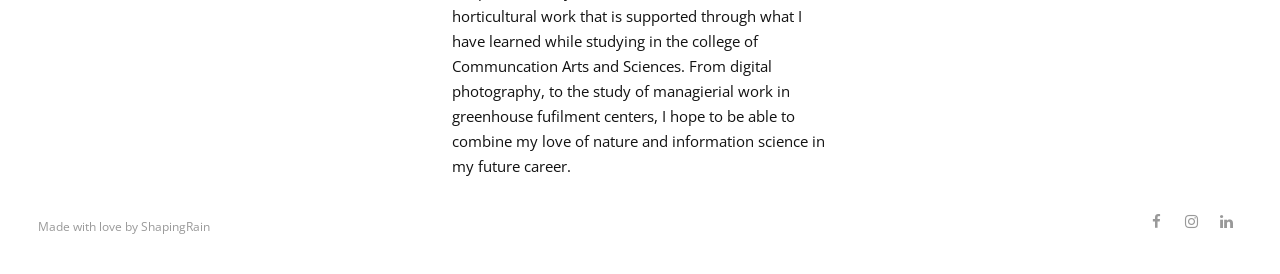
==== commit 3b8e9bbf: "updated bio" ====
--- a/index.html
+++ b/index.html
@@ -287,7 +287,7 @@
                     <div class="section-heading">
                         <h3>ABOUT</h3>
                         <h2 class="section-title">Kaylin B. Chin</h2>
-                        <p class="section-subtitle">Current third year at Michigan State University, studying Information Science. Currently exploring how my passions can be supported through my background in information science!
+                        <p class="section-subtitle">Current fourth year at Michigan State University, studying Information Science. Currently exploring how my goals can be supported through my background in information science. 
 
                         </p>
                     </div>
